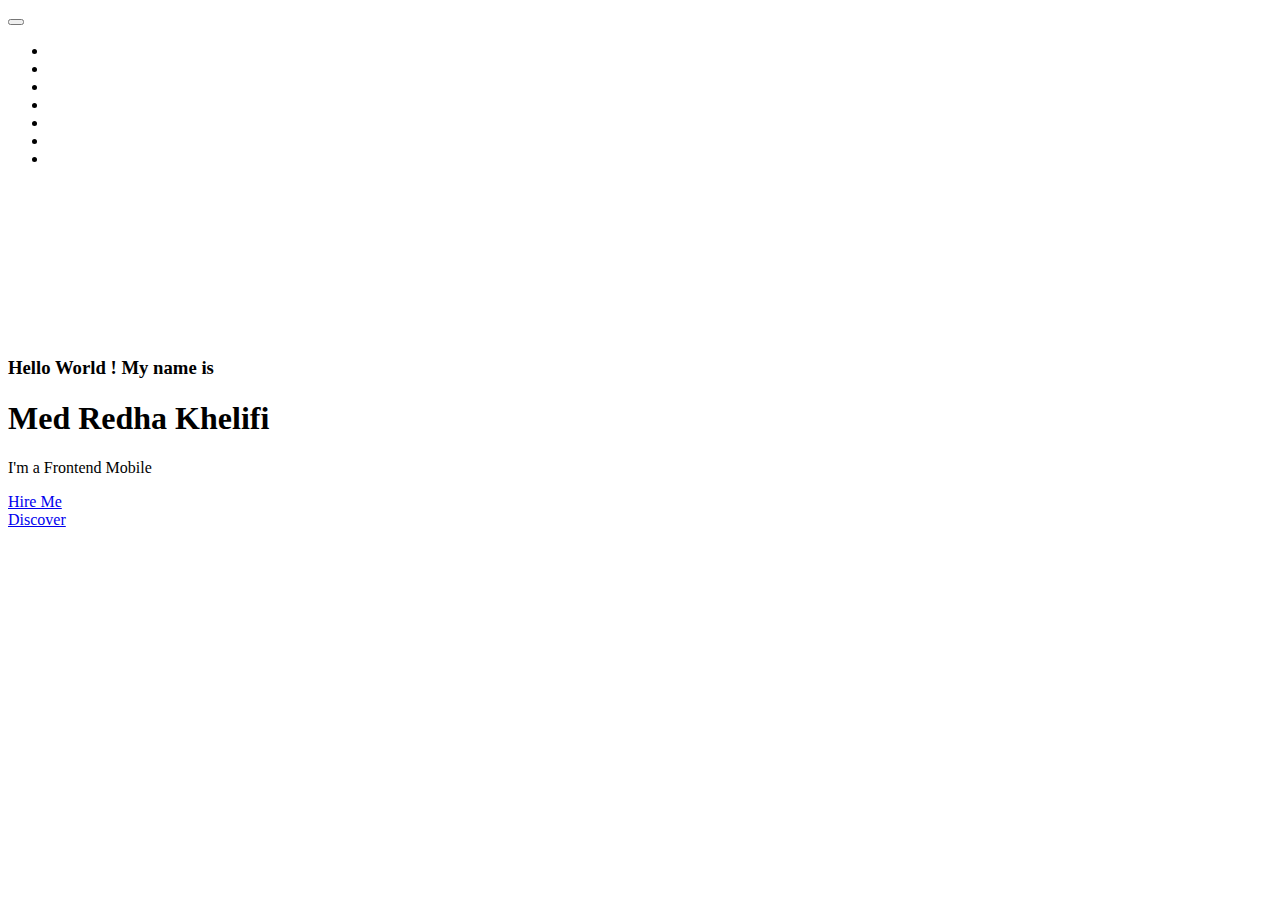
==== index.html @ f7bacfe9 "added loading & home page :rocket:" ====
<!DOCTYPE html>
<html lang="en">
  <meta http-equiv="content-type" content="text/html;charset=UTF-8" />
  <head>
    <meta charset="utf-8" />
    <meta http-equiv="X-UA-Compatible" content="IE=edge" />
    <meta name="viewport" content="width=device-width, initial-scale=1" />
    <meta name="description" content="Med Redha Khelifi - Frontend Developer" />
    <meta name="author" content="Med Redha" />
    <meta
      name="keywords"
      content="Med Redha Khelifi, Personal, Portfolio, Responsive, JavaScript, Html, Css, jQuery"
    />
    <title>Med Redha Khelifi</title>
    <style type="text/css">
      @font-face {
        font-family: 'Regular';
        src: url('fonts/Regular.ttf');
      }
      @font-face {
        font-family: 'Bold';
        src: url('fonts/Bold.ttf');
      }
    </style>
    <link rel="icon" href="images/icon.png" />
    <!-- Font Awesome Css -->
    <link rel="stylesheet" href="css/font-awesome.min.css" />
    <!-- Magnific css -->
    <link rel="stylesheet" href="css/magnific-popup.css" />
    <!-- Bootstrap Css -->
    <link rel="stylesheet" href="css/bootstrap.min.css" />
    <!-- Owl Carousel Css -->
    <link rel="stylesheet" href="css/owl.carousel.min.css" />
    <link rel="stylesheet" href="css/owl.theme.default.min.css" />
    <!-- Animate Css -->
    <link rel="stylesheet" href="css/animate.min.css" />
    <!-- Main Style Css -->
    <link rel="stylesheet" type="text/css" href="css/main.css" />
    <!-- Normalizer Css -->
    <link rel="stylesheet" type="text/css" href="css/normalize.css" />
  </head>
  <body class="main">
    <!-- ========== Loading Page ========== -->

    <div class="preloader">
      <div class="loading-overlay">
        <div class="loading-inner">
          <span></span>
          <span></span>
        </div>
      </div>
    </div>

    <!-- ========== Start SideBar ========== -->

    <div class="vertical-nav">
      <button class="toggle-menu">
        <span class="bar"></span>
        <span class="bar"></span>
        <span class="bar"></span>
      </button>
      <ul class="mini-menu list-unstyled">
        <li>
          <a class="active" href="#" data-value="#home" data-name="Home"
            ><i class="fa fa-home"></i
          ></a>
        </li>
        <li>
          <a href="#" data-value="#about" data-name="About"
            ><i class="fa fa-user"></i
          ></a>
        </li>
        <li>
          <a href="#" data-value="#services" data-name="Services"
            ><i class="fa fa-tasks"></i
          ></a>
        </li>
        <li>
          <a href="#" data-value="#resume" data-name="Resume"
            ><i class="fa fa-graduation-cap"></i
          ></a>
        </li>
        <li>
          <a href="#" data-value="#portfolio" data-name="Portfolio"
            ><i class="fa fa-briefcase"></i
          ></a>
        </li>
        <li>
          <a href="#" data-value="#blog" data-name="Blog"
            ><i class="fa fa-newspaper-o"></i
          ></a>
        </li>
        <li>
          <a href="#" data-value="#contact" data-name="Contact"
            ><i class="fa fa-map-marker"></i
          ></a>
        </li>
      </ul>
    </div>

    <!-- ========== End SideBar ========== -->

    <!-- ========== Start Home ========== -->

    <section class="home" id="home">
      <main>
        <canvas id="scene"></canvas>
        <div class="overlay">
          <div class="container">
            <div class="intro display-table">
              <div class="display-table-cell">
                <h3>Hello World ! My name is</h3>
                <h1>Med Redha Khelifi</h1>
                <p>I'm a Frontend Mobile <span></span></p>
                <div class="my-btn">
                  <a href="#contact" class="main-btn">Hire Me</a>
                </div>
              </div>
            </div>
            <div class="arrow">
              <a href="#about">Discover</a>
            </div>
          </div>
        </div>
      </main>
    </section>

    <!-- ========== End Home ========== -->

    <!-- ========== Start ========== -->

    <!-- ========== End ========== -->

    <!-- ========== Scripts ========== -->
    <!-- jQuery -->
    <script src="js/jquery-3.2.1.min.js"></script>
    <!-- Bootstrap Js -->
    <script src="js/bootstrap.min.js"></script>
    <!-- Typed Js -->
    <script src="js/typed.js"></script>
    <!-- Owl Carousel Js -->
    <script src="js/owl.carousel.min.js"></script>
    <!-- Count To Js -->
    <script src="js/jquery.countTo.min.js"></script>
    <!-- filterizr JS file -->
    <script src="js/jquery.filterizr.js"></script>
    <!-- Magnific Popup JS  -->
    <script src="js/jquery.magnific-popup.min.js"></script>
    <!--  WOW Js  -->
    <script src="js/wow.min.js"></script>
    <!-- Custom Js -->
    <script src="js/custom.js"></script>
    <!-- Background Animation -->
    <script src="js/vendors/three.min.js"></script>
    <script src="js/vendors/TweenMax.min.js"></script>
    <script src="js/background.js"></script>
  </body>
</html>
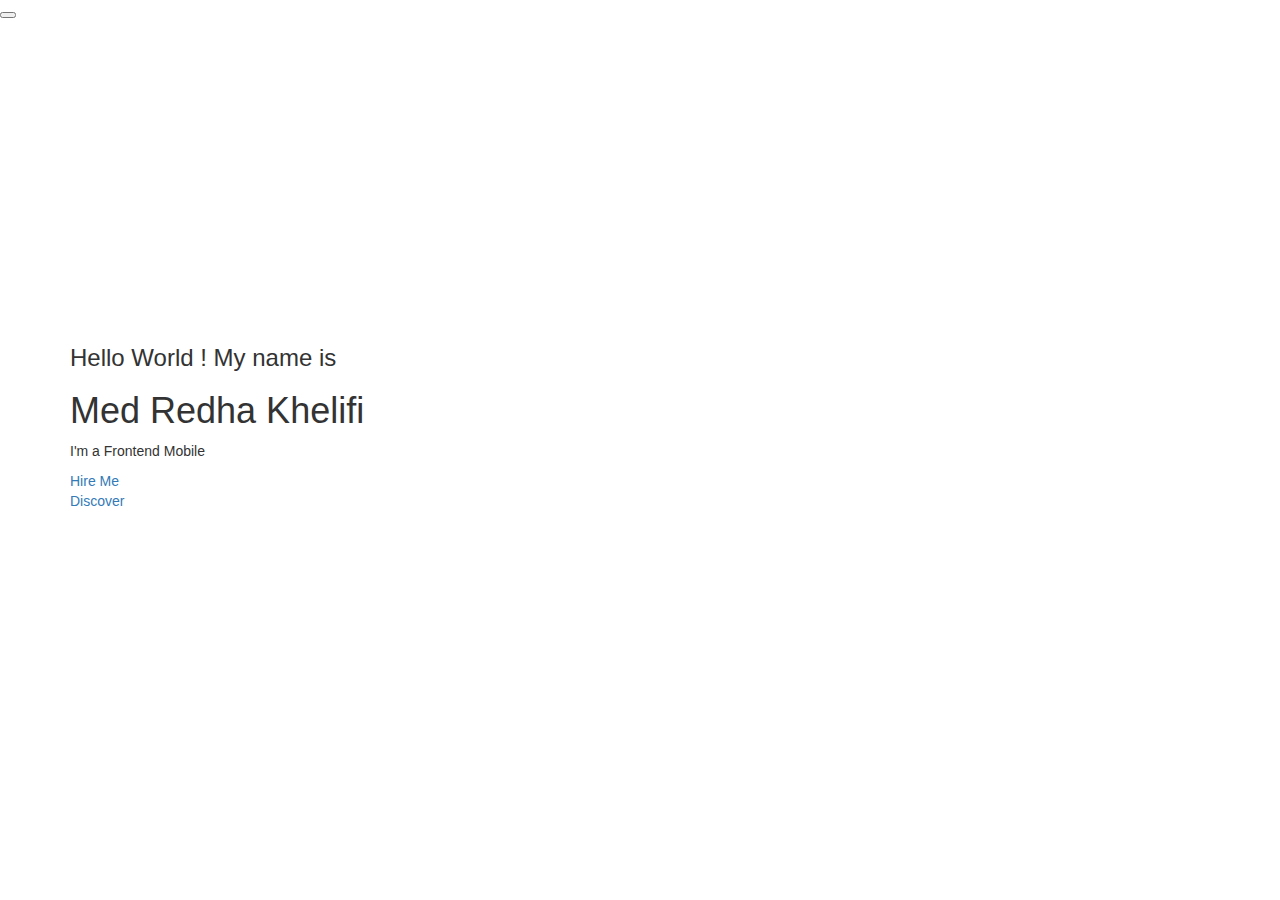
==== commit 44eca897: "added browser version check script :alembic:" ====
--- a/index.html
+++ b/index.html
@@ -38,6 +38,29 @@
     <link rel="stylesheet" type="text/css" href="css/main.css" />
     <!-- Normalizer Css -->
     <link rel="stylesheet" type="text/css" href="css/normalize.css" />
+    <!-- Edge Css -->
+    <link rel="stylesheet" type="text/css" href="css/edge.css" />
+    <script>
+      document.documentElement.className = 'js';
+      var supportsCssVars = function() {
+        var s = document.createElement('style'),
+          support;
+
+        s.innerHTML = 'root: { --tmp-var: bold; }';
+        document.head.appendChild(s);
+        support = !!(
+          window.CSS &&
+          window.CSS.supports &&
+          window.CSS.supports('font-weight', 'var(--tmp-var)')
+        );
+        s.parentNode.removeChild(s);
+        return support;
+      };
+      if (!supportsCssVars())
+        alert(
+          'Please view this demo in a modern browser that supports CSS Variables.'
+        );
+    </script>
   </head>
   <body class="main">
     <!-- ========== Loading Page ========== -->
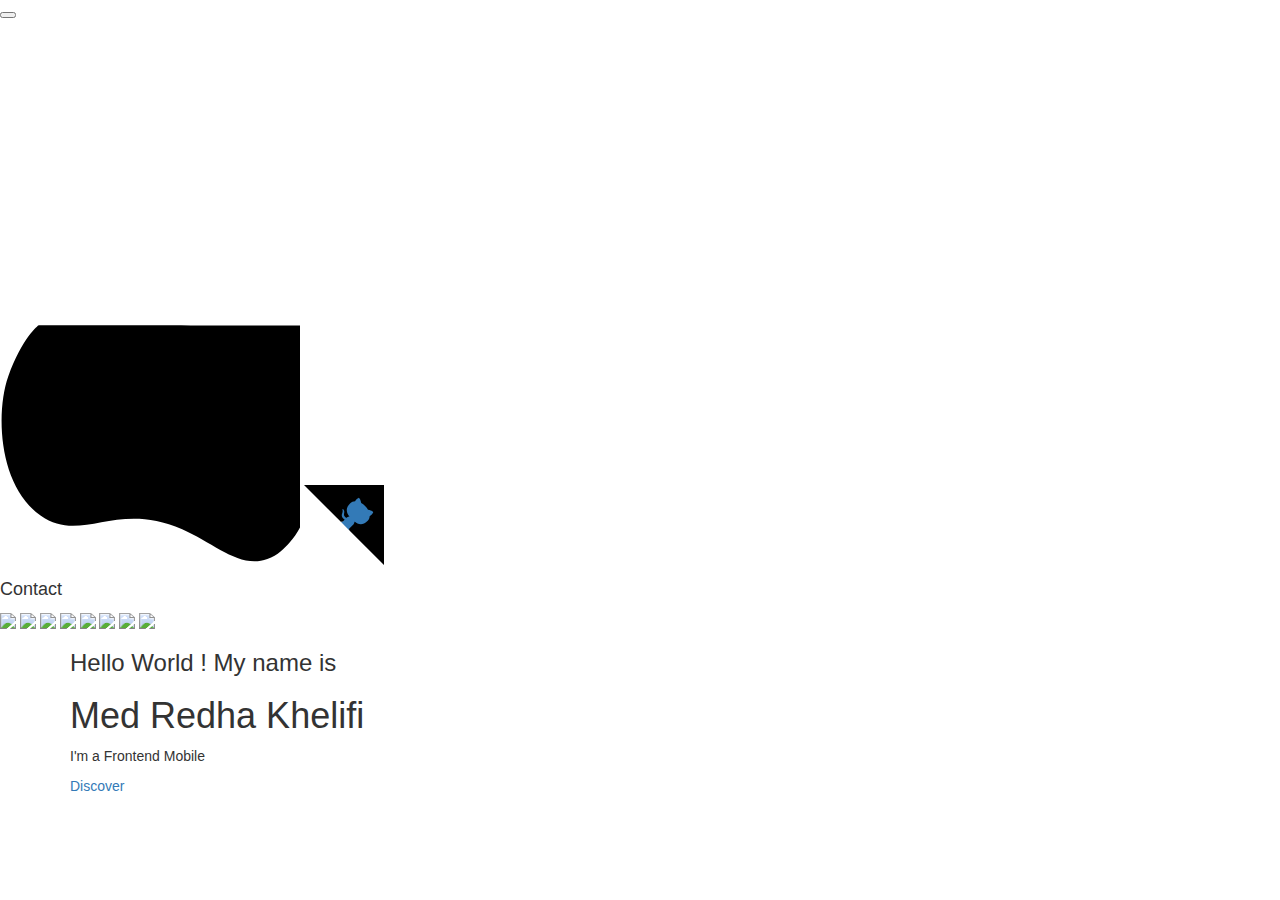
==== commit a5aebf39: "creating edge elements & animation :ok_hand:" ====
--- a/index.html
+++ b/index.html
@@ -129,15 +129,107 @@
       <main>
         <canvas id="scene"></canvas>
         <div class="overlay">
+          <div class="edge">
+            <svg
+              class="edge__deco"
+              width="300"
+              height="240"
+              viewBox="0 0 1000 800"
+            >
+              <path
+                d="M27.4,171.8C73,42.9,128.6,1,128.6,1s0,0,0,0c58.5,0,368.3,0.3,873.2,0.8c38.5,211,42.1,373.5,38.9,476.7c-2.5,80.3-10.6,174.9-76.7,247.8c-15.1,16.6-37.4,41.2-72.8,53.9c-92.4,33.1-173-50.8-283.9-99.4c-224.3-98.4-334.9,51.4-472.2-45.6C-6.3,535.2-14.5,290.6,27.4,171.8z"
+              />
+            </svg>
+            <a
+              href="https://github.com/MedRedha"
+              class="github-corner"
+              aria-label="Follow me on GitHub"
+            >
+              <svg
+                class="github-corner__svg"
+                width="80"
+                height="80"
+                viewBox="0 0 250 250"
+                aria-hidden="true"
+              >
+                <path
+                  d="M0,0 L115,115 L130,115 L142,142 L250,250 L250,0 Z"
+                ></path>
+                <path
+                  d="M128.3,109.0 C113.8,99.7 119.0,89.6 119.0,89.6 C122.0,82.7 120.5,78.6 120.5,78.6 C119.2,72.0 123.4,76.3 123.4,76.3 C127.3,80.9 125.5,87.3 125.5,87.3 C122.9,97.6 130.6,101.9 134.4,103.2"
+                  fill="currentColor"
+                  style="transform-origin: 130px 106px;"
+                  class="octo-arm"
+                ></path>
+                <path
+                  d="M115.0,115.0 C114.9,115.1 118.7,116.5 119.8,115.4 L133.7,101.6 C136.9,99.2 139.9,98.4 142.2,98.6 C133.8,88.0 127.5,74.4 143.8,58.0 C148.5,53.4 154.0,51.2 159.7,51.0 C160.3,49.4 163.2,43.6 171.4,40.1 C171.4,40.1 176.1,42.5 178.8,56.2 C183.1,58.6 187.2,61.8 190.9,65.4 C194.5,69.0 197.7,73.2 200.1,77.6 C213.8,80.2 216.3,84.9 216.3,84.9 C212.7,93.1 206.9,96.0 205.4,96.6 C205.1,102.4 203.0,107.8 198.3,112.5 C181.9,128.9 168.3,122.5 157.7,114.1 C157.9,116.9 156.7,120.9 152.7,124.9 L141.0,136.5 C139.8,137.7 141.6,141.9 141.8,141.8 Z"
+                  fill="currentColor"
+                  class="octo-body"
+                ></path></svg
+            ></a>
+            <h4 class="edge__title">Contact</h4>
+            <a href="https://linkedin.com/in/med-redha-khelifi-ph-d-b9397914a">
+              <img
+                id="ball-one"
+                class="edge__desc ball-one hvr-buzz-out"
+                src="images/linkedin.svg"
+            /></a>
+            <a href="https://codepen.io/RedhaDirac/pens/popular">
+              <img
+                id="ball-two"
+                class="edge__desc ball-two hvr-buzz-out"
+                src="images/codepen.svg"
+            /></a>
+            <a href="https://dribbble.com/MedRedha93/collections">
+              <img
+                id="ball-three"
+                class="edge__desc ball-three hvr-buzz-out"
+                src="images/dribble.svg"
+            /></a>
+            <a href="https://stackoverflow.com/users/12115115/med-redha">
+              <img
+                id="ball-four"
+                class="edge__desc ball-four hvr-buzz-out"
+                src="images/sof.svg"
+            /></a>
+            <a href="goodreads.com/user/show/61033954-med-redha">
+              <img
+                id="ball-five"
+                class="edge__desc ball-five hvr-buzz-out"
+                src="images/goodreads.svg"
+            /></a>
+            <a href="https://join.skype.com/invite/dXMWCM8iocgu">
+              <img
+                id="ball-six"
+                class="edge__desc ball-six hvr-buzz-out"
+                src="images/skype.svg"
+            /></a>
+            <a href="facetime:+213668056004">
+              <img
+                id="ball-seven"
+                class="edge__desc ball-seven hvr-buzz-out"
+                src="images/facetime.svg"
+            /></a>
+            <a href="https://wuud.net">
+              <img
+                id="ball-eight"
+                class="edge__desc ball-eight hvr-buzz-out"
+                src="images/WuuD.svg"
+            /></a>
+          </div>
+
           <div class="container">
             <div class="intro display-table">
               <div class="display-table-cell">
                 <h3>Hello World ! My name is</h3>
                 <h1>Med Redha Khelifi</h1>
                 <p>I'm a Frontend Mobile <span></span></p>
-                <div class="my-btn">
-                  <a href="#contact" class="main-btn">Hire Me</a>
-                </div>
+                <a
+                  href="mailto:khelifi@medredha.me"
+                  class="btn-flip"
+                  data-back="Contact"
+                  data-front="Hire Me"
+                ></a>
               </div>
             </div>
             <div class="arrow">
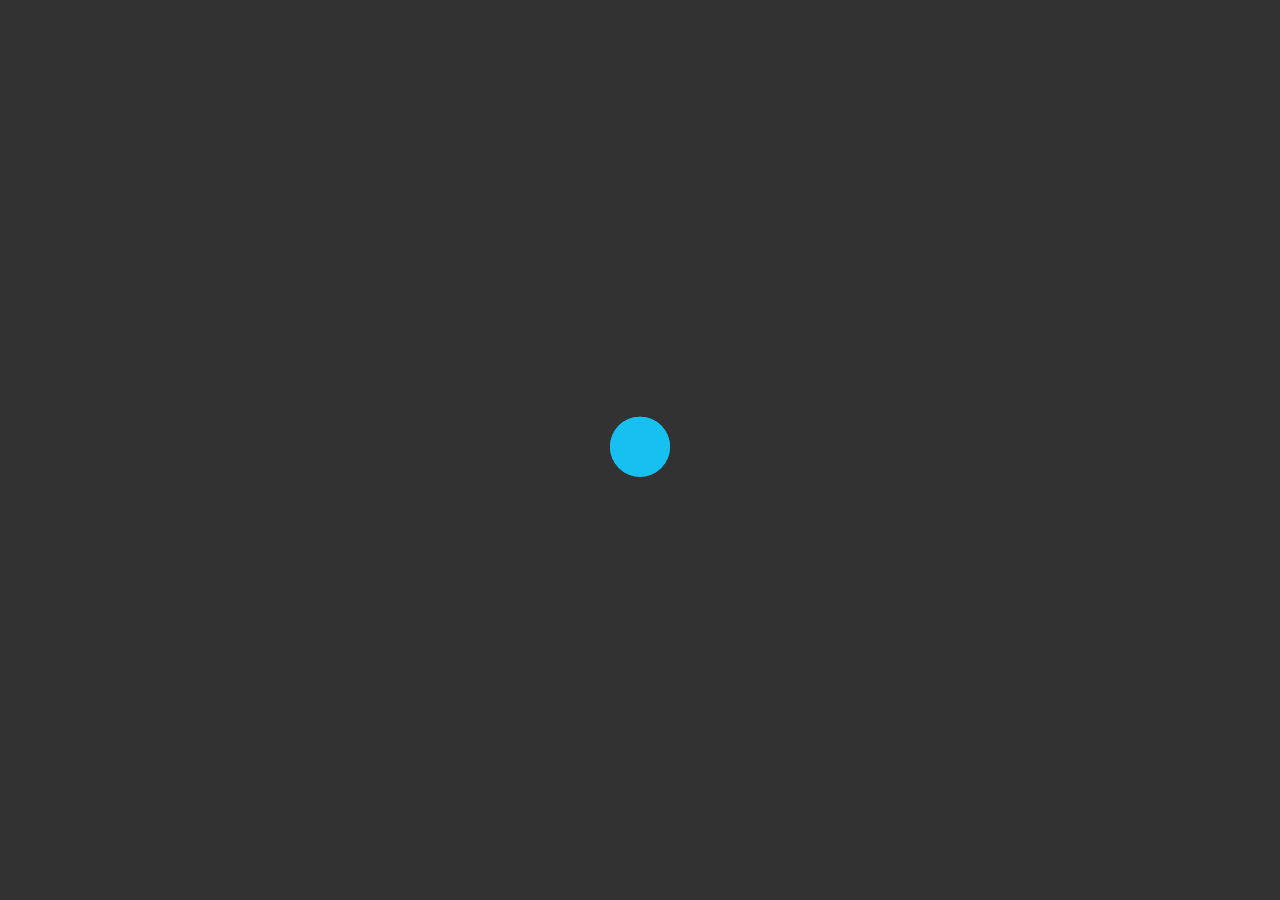
==== commit 66c5325d: "cross-browser quick hotfix :ambulance:" ====
--- a/index.html
+++ b/index.html
@@ -1,8 +1,7 @@
 <!DOCTYPE html>
 <html lang="en">
-  <meta http-equiv="content-type" content="text/html;charset=UTF-8" />
   <head>
-    <meta charset="utf-8" />
+    <meta http-equiv="content-type" content="text/html;charset=UTF-8" />
     <meta http-equiv="X-UA-Compatible" content="IE=edge" />
     <meta name="viewport" content="width=device-width, initial-scale=1" />
     <meta name="description" content="Med Redha Khelifi - Frontend Developer" />
@@ -40,27 +39,8 @@
     <link rel="stylesheet" type="text/css" href="css/normalize.css" />
     <!-- Edge Css -->
     <link rel="stylesheet" type="text/css" href="css/edge.css" />
-    <script>
-      document.documentElement.className = 'js';
-      var supportsCssVars = function() {
-        var s = document.createElement('style'),
-          support;
-
-        s.innerHTML = 'root: { --tmp-var: bold; }';
-        document.head.appendChild(s);
-        support = !!(
-          window.CSS &&
-          window.CSS.supports &&
-          window.CSS.supports('font-weight', 'var(--tmp-var)')
-        );
-        s.parentNode.removeChild(s);
-        return support;
-      };
-      if (!supportsCssVars())
-        alert(
-          'Please view this demo in a modern browser that supports CSS Variables.'
-        );
-    </script>
+    <!-- JQuery script -->
+    <script src="https://code.jquery.com/jquery-3.2.1.min.js"></script>
   </head>
   <body class="main">
     <!-- ========== Loading Page ========== -->
@@ -126,118 +106,119 @@
     <!-- ========== Start Home ========== -->
 
     <section class="home" id="home">
-      <main>
-        <canvas id="scene"></canvas>
-        <div class="overlay">
-          <div class="edge">
+      <canvas id="scene"></canvas>
+      <div class="overlay">
+        <div class="edge">
+          <svg
+            class="edge__deco"
+            width="300"
+            height="240"
+            viewBox="0 0 1000 800"
+          >
+            <path
+              d="M27.4,171.8C73,42.9,128.6,1,128.6,1s0,0,0,0c58.5,0,368.3,0.3,873.2,0.8c38.5,211,42.1,373.5,38.9,476.7c-2.5,80.3-10.6,174.9-76.7,247.8c-15.1,16.6-37.4,41.2-72.8,53.9c-92.4,33.1-173-50.8-283.9-99.4c-224.3-98.4-334.9,51.4-472.2-45.6C-6.3,535.2-14.5,290.6,27.4,171.8z"
+            />
+          </svg>
+          <a
+            href="https://github.com/MedRedha"
+            class="github-corner"
+            aria-label="Follow me on GitHub"
+          >
             <svg
-              class="edge__deco"
-              width="300"
-              height="240"
-              viewBox="0 0 1000 800"
+              class="github-corner__svg"
+              width="80"
+              height="80"
+              viewBox="0 0 250 250"
+              aria-hidden="true"
             >
               <path
-                d="M27.4,171.8C73,42.9,128.6,1,128.6,1s0,0,0,0c58.5,0,368.3,0.3,873.2,0.8c38.5,211,42.1,373.5,38.9,476.7c-2.5,80.3-10.6,174.9-76.7,247.8c-15.1,16.6-37.4,41.2-72.8,53.9c-92.4,33.1-173-50.8-283.9-99.4c-224.3-98.4-334.9,51.4-472.2-45.6C-6.3,535.2-14.5,290.6,27.4,171.8z"
-              />
-            </svg>
-            <a
-              href="https://github.com/MedRedha"
-              class="github-corner"
-              aria-label="Follow me on GitHub"
-            >
-              <svg
-                class="github-corner__svg"
-                width="80"
-                height="80"
-                viewBox="0 0 250 250"
-                aria-hidden="true"
+                d="M0,0 L115,115 L130,115 L142,142 L250,250 L250,0 Z"
+              ></path>
+              <path
+                d="M128.3,109.0 C113.8,99.7 119.0,89.6 119.0,89.6 C122.0,82.7 120.5,78.6 120.5,78.6 C119.2,72.0 123.4,76.3 123.4,76.3 C127.3,80.9 125.5,87.3 125.5,87.3 C122.9,97.6 130.6,101.9 134.4,103.2"
+                fill="currentColor"
+                style="transform-origin: 130px 106px;"
+                class="octo-arm"
+              ></path>
+              <path
+                d="M115.0,115.0 C114.9,115.1 118.7,116.5 119.8,115.4 L133.7,101.6 C136.9,99.2 139.9,98.4 142.2,98.6 C133.8,88.0 127.5,74.4 143.8,58.0 C148.5,53.4 154.0,51.2 159.7,51.0 C160.3,49.4 163.2,43.6 171.4,40.1 C171.4,40.1 176.1,42.5 178.8,56.2 C183.1,58.6 187.2,61.8 190.9,65.4 C194.5,69.0 197.7,73.2 200.1,77.6 C213.8,80.2 216.3,84.9 216.3,84.9 C212.7,93.1 206.9,96.0 205.4,96.6 C205.1,102.4 203.0,107.8 198.3,112.5 C181.9,128.9 168.3,122.5 157.7,114.1 C157.9,116.9 156.7,120.9 152.7,124.9 L141.0,136.5 C139.8,137.7 141.6,141.9 141.8,141.8 Z"
+                fill="currentColor"
+                class="octo-body"
+              ></path></svg
+          ></a>
+          <h4 class="edge__title">Contact</h4>
+          <a href="https://linkedin.com/in/med-redha-khelifi-ph-d-b9397914a">
+            <img
+              id="ball-one"
+              class="edge__desc ball-one hvr-buzz-out"
+              src="images/linkedin.svg"
+          /></a>
+          <a href="https://codepen.io/RedhaDirac/pens/popular">
+            <img
+              id="ball-two"
+              class="edge__desc ball-two hvr-buzz-out"
+              src="images/codepen.svg"
+          /></a>
+          <a href="https://dribbble.com/MedRedha93/collections">
+            <img
+              id="ball-three"
+              class="edge__desc ball-three hvr-buzz-out"
+              src="images/dribble.svg"
+          /></a>
+          <a href="https://stackoverflow.com/users/12115115/med-redha">
+            <img
+              id="ball-four"
+              class="edge__desc ball-four hvr-buzz-out"
+              src="images/sof.svg"
+          /></a>
+          <a href="goodreads.com/user/show/61033954-med-redha">
+            <img
+              id="ball-five"
+              class="edge__desc ball-five hvr-buzz-out"
+              src="images/goodreads.svg"
+          /></a>
+          <a href="https://join.skype.com/invite/dXMWCM8iocgu">
+            <img
+              id="ball-six"
+              class="edge__desc ball-six hvr-buzz-out"
+              src="images/skype.svg"
+          /></a>
+          <a href="facetime:+213668056004">
+            <img
+              id="ball-seven"
+              class="edge__desc ball-seven hvr-buzz-out"
+              src="images/facetime.svg"
+          /></a>
+          <a href="https://wuud.net">
+            <img
+              id="ball-eight"
+              class="edge__desc ball-eight hvr-buzz-out"
+              src="images/WuuD.svg"
+          /></a>
+        </div>
+
+        <!-- ========== Home ========== -->
+
+        <div class="container">
+          <div class="intro display-table">
+            <div class="display-table-cell">
+              <h3>Hello World ! My name is</h3>
+              <h1>Med Redha Khelifi</h1>
+              <p>I'm a Frontend Mobile <span></span></p>
+              <a
+                onClick="javascript:window.open('mailto:khelifi%40medredha.me?&subject=Hiring%20Opportunity&body=Your%20message%20here...', 'mail');event.preventDefault()"
+                href="mailto:khelifi%40medredha.me?&subject=Hiring%20Opportunity&body=Your%20message%20here..."
+                class="btn-liquid"
               >
-                <path
-                  d="M0,0 L115,115 L130,115 L142,142 L250,250 L250,0 Z"
-                ></path>
-                <path
-                  d="M128.3,109.0 C113.8,99.7 119.0,89.6 119.0,89.6 C122.0,82.7 120.5,78.6 120.5,78.6 C119.2,72.0 123.4,76.3 123.4,76.3 C127.3,80.9 125.5,87.3 125.5,87.3 C122.9,97.6 130.6,101.9 134.4,103.2"
-                  fill="currentColor"
-                  style="transform-origin: 130px 106px;"
-                  class="octo-arm"
-                ></path>
-                <path
-                  d="M115.0,115.0 C114.9,115.1 118.7,116.5 119.8,115.4 L133.7,101.6 C136.9,99.2 139.9,98.4 142.2,98.6 C133.8,88.0 127.5,74.4 143.8,58.0 C148.5,53.4 154.0,51.2 159.7,51.0 C160.3,49.4 163.2,43.6 171.4,40.1 C171.4,40.1 176.1,42.5 178.8,56.2 C183.1,58.6 187.2,61.8 190.9,65.4 C194.5,69.0 197.7,73.2 200.1,77.6 C213.8,80.2 216.3,84.9 216.3,84.9 C212.7,93.1 206.9,96.0 205.4,96.6 C205.1,102.4 203.0,107.8 198.3,112.5 C181.9,128.9 168.3,122.5 157.7,114.1 C157.9,116.9 156.7,120.9 152.7,124.9 L141.0,136.5 C139.8,137.7 141.6,141.9 141.8,141.8 Z"
-                  fill="currentColor"
-                  class="octo-body"
-                ></path></svg
-            ></a>
-            <h4 class="edge__title">Contact</h4>
-            <a href="https://linkedin.com/in/med-redha-khelifi-ph-d-b9397914a">
-              <img
-                id="ball-one"
-                class="edge__desc ball-one hvr-buzz-out"
-                src="images/linkedin.svg"
-            /></a>
-            <a href="https://codepen.io/RedhaDirac/pens/popular">
-              <img
-                id="ball-two"
-                class="edge__desc ball-two hvr-buzz-out"
-                src="images/codepen.svg"
-            /></a>
-            <a href="https://dribbble.com/MedRedha93/collections">
-              <img
-                id="ball-three"
-                class="edge__desc ball-three hvr-buzz-out"
-                src="images/dribble.svg"
-            /></a>
-            <a href="https://stackoverflow.com/users/12115115/med-redha">
-              <img
-                id="ball-four"
-                class="edge__desc ball-four hvr-buzz-out"
-                src="images/sof.svg"
-            /></a>
-            <a href="goodreads.com/user/show/61033954-med-redha">
-              <img
-                id="ball-five"
-                class="edge__desc ball-five hvr-buzz-out"
-                src="images/goodreads.svg"
-            /></a>
-            <a href="https://join.skype.com/invite/dXMWCM8iocgu">
-              <img
-                id="ball-six"
-                class="edge__desc ball-six hvr-buzz-out"
-                src="images/skype.svg"
-            /></a>
-            <a href="facetime:+213668056004">
-              <img
-                id="ball-seven"
-                class="edge__desc ball-seven hvr-buzz-out"
-                src="images/facetime.svg"
-            /></a>
-            <a href="https://wuud.net">
-              <img
-                id="ball-eight"
-                class="edge__desc ball-eight hvr-buzz-out"
-                src="images/WuuD.svg"
-            /></a>
-          </div>
-
-          <div class="container">
-            <div class="intro display-table">
-              <div class="display-table-cell">
-                <h3>Hello World ! My name is</h3>
-                <h1>Med Redha Khelifi</h1>
-                <p>I'm a Frontend Mobile <span></span></p>
-                <a
-                  href="mailto:khelifi@medredha.me"
-                  class="btn-flip"
-                  data-back="Contact"
-                  data-front="Hire Me"
-                ></a>
-              </div>
-            </div>
-            <div class="arrow">
-              <a href="#about">Discover</a>
+                <span class="innerbtn">Hire me</span>
+              </a>
             </div>
           </div>
+          <div class="arrow">
+            <a href="#about">Discover</a>
+          </div>
         </div>
-      </main>
+      </div>
     </section>
 
     <!-- ========== End Home ========== -->
@@ -247,6 +228,7 @@
     <!-- ========== End ========== -->
 
     <!-- ========== Scripts ========== -->
+    <script src="https://ajax.googleapis.com/ajax/libs/jquery/2.1.1/jquery.min.js"></script>
     <!-- jQuery -->
     <script src="js/jquery-3.2.1.min.js"></script>
     <!-- Bootstrap Js -->
@@ -265,6 +247,8 @@
     <script src="js/wow.min.js"></script>
     <!-- Custom Js -->
     <script src="js/custom.js"></script>
+    <!-- Liquid Button Animation -->
+    <script src="js/liquidButton.js"></script>
     <!-- Background Animation -->
     <script src="js/vendors/three.min.js"></script>
     <script src="js/vendors/TweenMax.min.js"></script>
--- a/css/main.css
+++ b/css/main.css
@@ -0,0 +1,2615 @@
+* {
+  -webkit-transition: all 0.4s ease-in-out;
+  -moz-transition: all 0.4s ease-in-out;
+  -o-transition: all 0.4s ease-in-out;
+  -ms-transition: all 0.4s ease-in-out;
+  transition: all 0.4s ease-in-out;
+}
+
+body {
+  font-family: Regular;
+  background-color: #323232;
+  -webkit-font-smoothing: antialiased;
+  -moz-osx-font-smoothing: grayscale;
+  font-size: 15px;
+  /* height: 100vh; */
+  /* overflow: hidden; */
+}
+
+h1,
+h2,
+h3,
+h4,
+h5,
+h6 {
+  margin: 0;
+  padding: 0;
+}
+
+a,
+a:hover,
+a:focus,
+a:active {
+  color: #fff;
+  text-decoration: none;
+}
+
+/*=========== Typography ============*/
+h1 {
+  font-size: 80px;
+  font-weight: 800;
+}
+
+h2 {
+  font-size: 50px;
+  font-weight: 600;
+}
+
+h3 {
+  font-size: 30px;
+  font-weight: 600;
+}
+
+h4 {
+  font-size: 18px;
+  font-weight: 400;
+}
+
+h5 {
+  font-size: 16px;
+  font-weight: 400;
+}
+
+h6 {
+  font-size: 15px;
+  font-weight: 400;
+}
+
+/*=========== Main Classes ============*/
+.main-title {
+  margin-bottom: 60px;
+  position: relative;
+  display: inline-block;
+}
+
+.main-title h2 {
+  color: #fff;
+  text-transform: uppercase;
+  font-weight: 600;
+  font-size: 28px;
+  letter-spacing: 0.7px;
+  line-height: 1;
+  margin: 0;
+  padding-bottom: 15px;
+}
+
+.main-title h2:before {
+  content: '';
+  position: absolute;
+  bottom: -5px;
+  left: 0;
+  width: 100%;
+  height: 2px;
+  background-color: #6d6b6f;
+}
+
+.main-title span {
+  position: absolute;
+  bottom: -9px;
+  left: 67%;
+  line-height: 1;
+  background: #323232;
+  padding: 0 4px;
+  font-size: 20px;
+  color: #16c0f0;
+  font-weight: 600;
+  letter-spacing: 0.3px;
+}
+
+.display-table {
+  display: table;
+  width: 100%;
+}
+
+.display-table-cell {
+  display: table-cell;
+  vertical-align: middle;
+  height: 100vh;
+  min-height: 100%;
+}
+
+.main-btn {
+  position: relative;
+  display: inline-block;
+  min-width: 145px;
+  background: #16c0f0;
+  color: #fff;
+  padding: 14px 0;
+  font-size: 14px;
+  font-weight: 600;
+  text-transform: uppercase;
+  letter-spacing: 1px;
+  text-align: center;
+  border: none;
+  border-radius: 24px;
+  outline: none;
+  overflow: hidden;
+  z-index: 2;
+}
+
+.main-btn:before {
+  content: '';
+  background: linear-gradient(135deg, #319be6 0%, #16c0f0 100%);
+  position: absolute;
+  top: 50%;
+  left: 50%;
+  display: block;
+  width: 100%;
+  height: 100%;
+  border-radius: 24px;
+  z-index: -1;
+  -webkit-transform: translate(-50%, -50%) scale(0);
+  -moz-transform: translate(-50%, -50%) scale(0);
+  -o-transform: translate(-50%, -50%) scale(0);
+  -ms-transform: translate(-50%, -50%) scale(0);
+  transform: translate(-50%, -50%) scale(0);
+  -webkit-transition: all 0.4s ease-in-out;
+  -moz-transition: all 0.4s ease-in-out;
+  -o-transition: all 0.4s ease-in-out;
+  -ms-transition: all 0.4s ease-in-out;
+  transition: all 0.4s ease-in-out;
+}
+
+.main-btn:hover:before {
+  -webkit-transform: translate(-50%, -50%) scale(1);
+  -moz-transform: translate(-50%, -50%) scale(1);
+  -o-transform: translate(-50%, -50%) scale(1);
+  -ms-transform: translate(-50%, -50%) scale(1);
+  transform: translate(-50%, -50%) scale(1);
+}
+
+.btn-flip {
+  opacity: 1;
+  outline: 0;
+  color: #fff;
+  line-height: 40px;
+  position: relative;
+  text-align: center;
+  letter-spacing: 1px;
+  display: inline-block;
+  text-decoration: none;
+  text-transform: uppercase;
+}
+.btn-flip:hover:after {
+  opacity: 1;
+  transform: translateY(0) rotateX(0);
+}
+.btn-flip:hover:before {
+  opacity: 0;
+  transform: translateY(50%) rotateX(90deg);
+}
+.btn-flip:after {
+  top: 0;
+  left: 0;
+  opacity: 0;
+  width: 100%;
+  color: #16c0f0;
+  display: block;
+  transition: 0.5s;
+  position: absolute;
+  background: white;
+  font-family: 'Bold';
+  border-radius: 20px;
+  content: attr(data-back);
+  transform: translateY(-50%) rotateX(90deg);
+}
+.btn-flip:before {
+  top: 0;
+  left: 0;
+  opacity: 1;
+  color: white;
+  display: block;
+  padding: 0 30px;
+  font-family: 'Bold';
+  line-height: 40px;
+  transition: 0.5s;
+  position: relative;
+  background: #16c0f0;
+  border-radius: 20px;
+  content: attr(data-front);
+  transform: translateY(0) rotateX(0);
+}
+
+/* Liquid Button */
+
+.btn-liquid {
+  display: flex;
+  justify-content: center;
+  flex-direction: row;
+  top: 560px;
+  position: fixed;
+  width: 200px;
+  height: 50px;
+  border-radius: 27px;
+  letter-spacing: 0.05em;
+  align-content: center;
+  text-align: center;
+  text-decoration: none;
+  text-transform: uppercase;
+  font-family: 'Bold';
+  line-height: 40px;
+  font-size: 18px;
+}
+
+.btn-liquid .innerbtn {
+  display: flex;
+  justify-content: center;
+  flex-direction: row;
+  top: 5px;
+  text-align: center;
+  width: fit-content;
+  height: fit-content;
+  position: relative;
+  z-index: 2;
+}
+
+.btn-liquid canvas {
+  position: absolute;
+  top: -50px;
+  right: -50px;
+  bottom: -50px;
+  left: -50px;
+  z-index: 1;
+}
+
+@media (max-width: 500px) {
+  .btn-liquid {
+    display: flex;
+    justify-content: center;
+    flex-direction: row;
+    top: 530px;
+    position: fixed;
+    width: 160px;
+    height: 40px;
+    border-radius: 27px;
+    letter-spacing: 0.05em;
+    align-content: center;
+    text-align: center;
+    text-decoration: none;
+    text-transform: uppercase;
+    font-family: 'Bold';
+    line-height: 40px;
+    font-size: 14px;
+  }
+
+  .btn-liquid .innerbtn {
+    display: flex;
+    justify-content: center;
+    flex-direction: row;
+    top: 1px;
+    text-align: center;
+    width: fit-content;
+    height: fit-content;
+    position: relative;
+    z-index: 2;
+  }
+
+  .btn-liquid canvas {
+    position: absolute;
+    top: -50px;
+    right: -50px;
+    bottom: -50px;
+    left: -50px;
+    z-index: 1;
+  }
+}
+
+/* --------------------------------------
+   2. Loading
+-----------------------------------------*/
+
+.preloader {
+  position: fixed;
+  top: 0;
+  left: 0;
+  background-color: #323232;
+  width: 100%;
+  height: 100%;
+  overflow: hidden;
+  z-index: 999999999;
+  opacity: 1;
+}
+
+.loading-overlay {
+  position: absolute;
+  top: 50%;
+  left: 50%;
+  -webkit-transform: translate(-50%, -50%);
+  -moz-transform: translate(-50%, -50%);
+  -o-transform: translate(-50%, -50%);
+  -ms-transform: translate(-50%, -50%);
+  transform: translate(-50%, -50%);
+}
+
+.loading-inner {
+  display: inline-block;
+  height: 60px;
+  width: 60px;
+  padding: 0px;
+}
+
+.loading-inner span {
+  width: 60px;
+  height: 60px;
+  position: absolute;
+  display: inline-block;
+  border-radius: 100%;
+  background: #16c0f0;
+  -webkit-animation: preloading 1.6s linear infinite;
+  animation: preloading 1.6s linear infinite;
+}
+
+.loading-inner span:last-child {
+  animation-delay: -0.6s;
+  -webkit-animation-delay: -0.6s;
+}
+
+@keyframes preloading {
+  0% {
+    transform: scale(0, 0);
+    opacity: 0.6;
+  }
+
+  100% {
+    transform: scale(1, 1);
+    opacity: 0;
+  }
+}
+
+@-webkit-keyframes preloading {
+  0% {
+    -webkit-transform: scale(0, 0);
+    opacity: 0.6;
+  }
+
+  100% {
+    -webkit-transform: scale(1, 1);
+    opacity: 0;
+  }
+}
+
+/* --------------------------------------
+   3. Navbar
+-----------------------------------------*/
+
+.navbar {
+  background: rgba(50, 50, 50, 0.2);
+  position: absolute;
+  top: 0;
+  left: 0;
+  width: 100%;
+  border: none;
+  margin-bottom: 0;
+  padding-top: 10px;
+  padding-bottom: 10px;
+  z-index: 999;
+}
+
+.navbar.active-nav {
+  position: fixed;
+  background: #323232;
+  border-bottom: 1px solid rgba(255, 255, 255, 0.1);
+}
+
+.navbar .menu-toggle {
+  position: relative;
+  padding: 10px 0;
+  float: right;
+  z-index: 2;
+  background: transparent;
+  border: none;
+  outline: none;
+  cursor: pointer;
+  display: none;
+}
+
+.navbar .menu-toggle .bar {
+  display: block;
+  width: 28px;
+  height: 2px;
+  background-color: #16c0f0;
+}
+
+.navbar .menu-toggle .bar:first-child {
+  width: 14px;
+  margin-right: 14px;
+}
+
+.navbar .menu-toggle .bar:nth-child(2) {
+  margin: 6px 0;
+}
+
+.navbar .menu-toggle .bar:last-child {
+  width: 14px;
+  margin-left: 14px;
+}
+
+.navbar.menu-active .menu-toggle {
+  -webkit-transform: rotate(-45deg);
+  -moz-transform: rotate(-45deg);
+  -ms-transform: rotate(-45deg);
+  -o-transform: rotate(-45deg);
+  transform: rotate(-45deg);
+}
+
+.navbar.menu-active .menu-toggle .bar:first-child,
+.navbar.menu-active .menu-toggle .bar:last-child {
+  -webkit-transform: rotate(-90deg) translateY(7px);
+  -moz-transform: rotate(-90deg) translateY(7px);
+  -ms-transform: rotate(-90deg) translateY(7px);
+  -o-transform: rotate(-90deg) translateY(7px);
+  transform: rotate(-90deg) translateY(7px);
+  margin-right: 0;
+  margin-left: 0;
+}
+
+.navbar .navbar-brand {
+  position: relative;
+  height: auto;
+  font-size: 22px;
+  font-weight: 600;
+  text-transform: capitalize;
+  letter-spacing: 1px;
+  color: #fff !important;
+  padding: 10px 0;
+}
+
+.navbar .navbar-brand span {
+  color: #16c0f0;
+}
+
+.navbar .navbar-nav > li > a,
+.navbar .navbar-nav > li > a:hover,
+.navbar .navbar-nav > li > a:focus {
+  color: #fff;
+  font-weight: 600;
+  padding: 10px 12px;
+  letter-spacing: 0.5px;
+  text-transform: capitalize;
+}
+
+.navbar .navbar-nav > li > a.active {
+  color: #16c0f0;
+  font-weight: 600;
+}
+
+/*=========== Vertical Navigation ============*/
+.vertical-nav .toggle-menu {
+  position: fixed;
+  top: 15px;
+  left: 15px;
+  padding: 10px 0;
+  z-index: 2;
+  background: transparent;
+  border: none;
+  outline: none;
+  cursor: pointer;
+  z-index: 999999;
+}
+
+.vertical-nav .toggle-menu .bar {
+  display: block;
+  width: 28px;
+  height: 2px;
+  background-color: #16c0f0;
+}
+
+.vertical-nav .toggle-menu .bar:first-child {
+  width: 14px;
+  margin-right: 14px;
+}
+
+.vertical-nav .toggle-menu .bar:nth-child(2) {
+  margin: 6px 0;
+}
+
+.vertical-nav .toggle-menu .bar:last-child {
+  width: 14px;
+  margin-left: 14px;
+}
+
+.vertical-nav.open .toggle-menu {
+  -webkit-transform: rotate(-45deg);
+  -moz-transform: rotate(-45deg);
+  -ms-transform: rotate(-45deg);
+  -o-transform: rotate(-45deg);
+  transform: rotate(-45deg);
+}
+
+.vertical-nav.open .toggle-menu .bar:first-child,
+.vertical-nav.open .toggle-menu .bar:last-child {
+  -webkit-transform: rotate(-90deg) translateY(7px);
+  -moz-transform: rotate(-90deg) translateY(7px);
+  -ms-transform: rotate(-90deg) translateY(7px);
+  -o-transform: rotate(-90deg) translateY(7px);
+  transform: rotate(-90deg) translateY(7px);
+  margin-right: 0;
+  margin-left: 0;
+}
+
+.vertical-nav .mini-menu {
+  position: fixed;
+  top: 0;
+  left: -100%;
+  bottom: 0;
+  width: 60px;
+  z-index: 99999;
+  margin: auto;
+  background-color: #323232;
+  border-right: 2px solid #383636;
+  box-shadow: 0 0 10px rgba(0, 0, 0, 0.1);
+  padding: 85px 10px;
+}
+
+.vertical-nav.open .mini-menu {
+  left: 0;
+}
+
+.vertical-nav .mini-menu li {
+  display: block;
+  width: 40px;
+  height: 40px;
+}
+
+.vertical-nav .mini-menu li a {
+  position: relative;
+  display: block;
+  width: 40px;
+  height: 40px;
+  line-height: 40px;
+  text-align: center;
+  color: #fff;
+  border-bottom: 1px solid #383636;
+  background: #292929;
+}
+
+.vertical-nav .mini-menu li:last-child a {
+  border: 1px solid transparent;
+}
+
+.vertical-nav .mini-menu li a.active,
+.vertical-nav .mini-menu li a:hover {
+  background: linear-gradient(135deg, #319be6 0%, #16c0f0 100%);
+  color: #fff;
+}
+
+.vertical-nav li a:before {
+  content: attr(data-name);
+  position: absolute;
+  top: 50%;
+  left: 60px;
+  display: block;
+  background-color: #16c0f0;
+  color: #fff;
+  text-transform: capitalize;
+  font-size: 12px;
+  font-weight: 600;
+  letter-spacing: 0.5px;
+  line-height: 10px;
+  padding: 10px 15px;
+  border-radius: 4px;
+  z-index: 999999;
+  -webkit-animation: nameAnimate 0.6s both;
+  animation: nameAnimate 0.6s both;
+  display: none;
+}
+
+.vertical-nav li a:after {
+  content: '';
+  position: absolute;
+  top: 50%;
+  left: 47px;
+  display: block;
+  border: 7px solid;
+  border-color: transparent #16c0f0 transparent transparent;
+  z-index: 999999;
+  -webkit-animation: nameAnimate 0.6s both;
+  animation: nameAnimate 0.6s both;
+  display: none;
+}
+
+.vertical-nav li a:hover:before,
+.vertical-nav li a:hover:after {
+  display: block;
+}
+
+@-webkit-keyframes nameAnimate {
+  0% {
+    -webkit-transform: translate(-30px, -75%);
+    -moz-transform: translate(-30px, -75%);
+    -ms-transform: translate(-30px, -75%);
+    -o-transform: translate(-30px, -75%);
+    transform: translate(-30px, -75%);
+    opacity: 0;
+  }
+
+  100% {
+    -webkit-transform: translate(0, -50%);
+    -moz-transform: translate(0, -50%);
+    -ms-transform: translate(0, -50%);
+    -o-transform: translate(0, -50%);
+    transform: translate(0, -50%);
+    opacity: 1;
+  }
+}
+
+@keyframes nameAnimate {
+  0% {
+    -webkit-transform: translate(-30px, -75%);
+    -moz-transform: translate(-30px, -75%);
+    -ms-transform: translate(-30px, -75%);
+    -o-transform: translate(-30px, -75%);
+    transform: translate(-30px, -75%);
+    opacity: 0;
+  }
+
+  100% {
+    -webkit-transform: translate(0, -50%);
+    -moz-transform: translate(0, -50%);
+    -ms-transform: translate(0, -50%);
+    -o-transform: translate(0, -50%);
+    transform: translate(0, -50%);
+    opacity: 1;
+  }
+}
+
+/* --------------------------------------
+   4. Home
+-----------------------------------------*/
+
+.demo {
+  display: inline-block;
+  margin: 0 1em 0.5em 0;
+  padding: 0 0 0.25em;
+}
+
+.demo--current {
+  border-color: transparent;
+  color: var(--link-hover-color);
+  pointer-events: none;
+}
+
+.content {
+  overflow: hidden;
+  padding: 0;
+}
+
+#scene.clickable {
+  cursor: pointer;
+}
+
+.main {
+  --background-color: #381e6f;
+  --link-color: #d7b5fc;
+  --link-hover-color: #cbfaf2;
+}
+
+.home {
+  /* background: url('../images/home.jpg') center center no-repeat fixed; */
+  -webkit-background-size: cover;
+  -moz-background-size: cover;
+  -o-background-size: cover;
+  background-size: cover;
+  position: relative;
+  height: 100vh;
+  overflow: hidden;
+  --background-color: #381e6f;
+  --link-color: #d7b5fc;
+  --link-hover-color: #cbfaf2;
+}
+
+.home .overlay {
+  background-color: rgba(43, 42, 47, 0.315);
+  position: absolute;
+  top: 0;
+  left: 0;
+  width: 100%;
+  height: 100%;
+}
+
+.home .intro h3 {
+  color: #c3c0c0;
+  font-family: Regular;
+  font-size: 22px;
+  font-weight: 600;
+  text-transform: capitalize;
+  letter-spacing: 1px;
+  margin: 0;
+}
+
+.home .intro h1 {
+  color: #fff;
+  font-size: 85px;
+  margin: 30px 0;
+  text-transform: capitalize;
+  line-height: 1;
+  letter-spacing: 2px;
+}
+
+.home .intro p {
+  color: #c3c0c0;
+  font-size: 22px;
+  font-weight: 600;
+  text-transform: capitalize;
+  letter-spacing: 1px;
+  margin: 0;
+  margin-bottom: 50px;
+}
+
+.home .intro p span {
+  color: #16c0f0;
+}
+
+.home .arrow {
+  position: absolute;
+  bottom: 80px;
+  right: 30px;
+  font-size: 18px;
+  color: #fff;
+  -webkit-transform: rotate(-90deg);
+  -moz-transform: rotate(-90deg);
+  -ms-transform: rotate(-90deg);
+  -o-transform: rotate(-90deg);
+  transform: rotate(-90deg);
+}
+
+.home .arrow a {
+  position: relative;
+  text-transform: uppercase;
+  letter-spacing: 0.5px;
+}
+
+.home .arrow a:before {
+  content: '\f100';
+  font-family: 'FontAwesome';
+  position: absolute;
+  top: -6px;
+  left: -19px;
+  font-size: 23px;
+  -webkit-animation: arrowmoving 0.9s linear infinite;
+  animation: arrowmoving 0.9s linear infinite;
+}
+
+@keyframes arrowmoving {
+  0% {
+    -webkit-transform: translateX(0px);
+    -ms-transform: translateX(0px);
+    -o-transform: translateX(0px);
+    transform: translateX(0px);
+  }
+  50% {
+    -webkit-transform: translateX(-8px);
+    -ms-transform: translateX(-8px);
+    -o-transform: translateX(-8px);
+    transform: translateX(-8px);
+  }
+  100% {
+    -webkit-transform: translateX(0px);
+    -ms-transform: translateX(0px);
+    -o-transform: translateX(0px);
+    transform: translateX(0px);
+  }
+}
+
+/* --------------------------------------
+   5. About Me
+-----------------------------------------*/
+
+.about-me {
+  padding-top: 100px;
+  padding-bottom: 100px;
+  color: #fff;
+}
+
+.about-me .about-image {
+  padding: 7px;
+  background: linear-gradient(
+    -50deg,
+    rgba(170, 170, 170, 0.1) 45%,
+    transparent 25%
+  );
+  box-shadow: 0 0 10px rgba(0, 0, 0, 0.1);
+}
+
+.about-me .about-image img {
+  position: relative;
+  opacity: 0.7;
+}
+
+.about-me .about-image img:hover {
+  opacity: 1;
+}
+
+.about-me .about-info .main-title {
+  margin-bottom: 40px;
+}
+
+.about-me .about-info h3 {
+  position: relative;
+  color: #fff;
+  font-size: 20px;
+  font-weight: 600;
+  letter-spacing: 0.7px;
+  line-height: 1.6;
+  padding-bottom: 10px;
+  margin-bottom: 25px;
+}
+
+.about-me .about-info h3:before {
+  content: '';
+  position: absolute;
+  top: 100%;
+  left: 0;
+  height: 2px;
+  width: 91px;
+  background: linear-gradient(135deg, #319be6 0%, #16c0f0 100%);
+}
+
+.about-me .about-info p {
+  color: #c2c0c3;
+  line-height: 1.8;
+  font-weight: 400;
+  margin-bottom: 25px;
+}
+
+.about-me .about-info .personal-info {
+  position: relative;
+  background-color: #292929;
+  padding: 25px 30px;
+  margin-bottom: 25px;
+  margin-right: 13px;
+}
+
+.about-me .about-info .personal-info p {
+  position: relative;
+  color: #c2c0c3;
+  margin-bottom: 22px;
+  padding-left: 37px;
+  text-transform: capitalize;
+  font-weight: 600;
+  letter-spacing: 0.7px;
+}
+
+.about-me .about-info .personal-info p span {
+  color: #fff;
+  background: linear-gradient(135deg, #319be6 0%, #16c0f0 100%);
+  width: 30px;
+  height: 30px;
+  display: inline-block;
+  line-height: 30px;
+  text-align: center;
+  border-radius: 50%;
+  position: absolute;
+  top: -2px;
+  left: -4px;
+}
+
+.about-me .about-info .personal-info p span:before {
+  content: '';
+  background: linear-gradient(135deg, #319be6 0%, #16c0f0 100%);
+  width: 2px;
+  height: 18px;
+  position: absolute;
+  top: 29px;
+  left: 13px;
+}
+
+.about-me .about-info .personal-info p:last-of-type {
+  margin-bottom: 0;
+}
+
+.about-me .about-info .personal-info p:last-of-type span:before {
+  content: none;
+}
+
+.about-me .about-info .personal-info .social-media {
+  position: absolute;
+  top: 50%;
+  transform: translateY(-50%);
+  right: -12px;
+  height: 80%;
+  width: 35px;
+  background: linear-gradient(135deg, #319be6 0%, #16c0f0 100%);
+  text-align: center;
+}
+
+.about-me .about-info .personal-info .social-media:before {
+  content: '';
+  position: absolute;
+  top: -15px;
+  left: 23px;
+  border-right: 12px solid transparent;
+  border-top: 6px solid transparent;
+  border-bottom: 9px solid #23849e;
+}
+
+.about-me .about-info .personal-info .social-media:after {
+  content: '';
+  position: absolute;
+  bottom: -16px;
+  left: 23px;
+  border-right: 12px solid transparent;
+  border-bottom: 6px solid transparent;
+  border-top: 9px solid #23849e;
+}
+
+.about-me .personal-info .social-media a {
+  display: block;
+  margin: 12px 0;
+}
+
+.about-me .about-info .main-btn {
+  min-width: 175px;
+}
+
+/* --------------------------------------
+   6. Services
+-----------------------------------------*/
+
+.services {
+  padding-top: 100px;
+  padding-bottom: 100px;
+  background: #292929;
+}
+
+.services .main-title span {
+  background: #292929;
+}
+
+.services .service {
+  position: relative;
+  text-align: center;
+  background: #323232;
+  padding: 25px 30px;
+}
+
+.services .service .service-icon i {
+  background: #323232;
+  color: #16c0f0;
+  width: 45px;
+  height: 45px;
+  line-height: 45px;
+  font-size: 22px;
+  border: 1px solid #16c0f0;
+  border-radius: 50%;
+}
+
+.services .service:hover .service-icon i {
+  background: #16c0f0;
+  color: #fff;
+}
+
+.services .service h4 {
+  display: inline-block;
+  color: #fff;
+  font-size: 16px;
+  letter-spacing: 1px;
+  margin-bottom: 20px;
+  margin-top: 20px;
+  font-weight: 600;
+  text-transform: uppercase;
+}
+
+.services .service p {
+  line-height: 1.8;
+  margin-bottom: 0;
+  font-weight: 400;
+  color: #c2c0c3;
+}
+
+.services .service .service-number {
+  position: absolute;
+  top: 50%;
+  right: -9px;
+  -webkit-transform: translateY(-50%);
+  -moz-transform: translateY(-50%);
+  -o-transform: translateY(-50%);
+  -ms-transform: translateY(-50%);
+  transform: translateY(-50%);
+  background: linear-gradient(135deg, #319be6 0%, #16c0f0 100%);
+  color: #fff;
+  padding: 10px 5px;
+  font-size: 16px;
+  font-weight: 600;
+}
+
+.services .service .service-number:before {
+  content: '';
+  position: absolute;
+  top: -14px;
+  left: 23px;
+  border-right: 10px solid transparent;
+  border-top: 6px solid transparent;
+  border-bottom: 8px solid #23849e;
+}
+
+.services .service .service-number:after {
+  content: '';
+  position: absolute;
+  bottom: -14px;
+  left: 23px;
+  border-right: 10px solid transparent;
+  border-bottom: 6px solid transparent;
+  border-top: 8px solid #23849e;
+}
+
+/* --------------------------------------
+   7. Resume
+-----------------------------------------*/
+
+.resume {
+  padding-top: 100px;
+  padding-bottom: 100px;
+  color: #fff;
+}
+
+.resume .education,
+.resume .experience {
+  padding-left: 60px;
+}
+
+.resume .resume-item {
+  position: relative;
+  padding: 20px;
+  margin-bottom: 30px;
+  border: 3px solid #383636;
+  box-shadow: 0 0 10px rgba(0, 0, 0, 0.1);
+}
+
+.resume .resume-item:last-child {
+  margin-bottom: 0;
+}
+
+.resume .resume-item:before {
+  content: '';
+  position: absolute;
+  top: 35px;
+  left: -29px;
+  bottom: -65px;
+  width: 4px;
+  background: #383636;
+  box-shadow: 0 0 10px rgba(0, 0, 0, 0.1);
+}
+
+.resume .resume-item:last-child:before {
+  content: none;
+}
+
+.resume .resume-item .resume-date {
+  position: relative;
+  display: inline-block;
+  min-width: 175px;
+  background: linear-gradient(135deg, #319be6 0%, #16c0f0 100%);
+  color: #fff;
+  padding: 14px 0;
+  padding-left: 30px;
+  font-size: 14px;
+  font-weight: 600;
+  letter-spacing: 1px;
+  text-align: center;
+  border-radius: 24px;
+  margin-left: -70px;
+}
+
+.resume .resume-item .resume-date i {
+  position: absolute;
+  top: 0;
+  left: 0;
+  width: 48px;
+  height: 48px;
+  line-height: 48px;
+  font-size: 18px;
+  text-align: center;
+  background: #17a1c7;
+  border-radius: 50%;
+  color: #fff;
+}
+
+.resume .resume-item span {
+  display: inline-block;
+  letter-spacing: 1px;
+  color: #c2c0c3;
+  margin: 10px;
+}
+
+.resume .resume-item h4 {
+  font-size: 17px;
+  font-weight: 600;
+  padding: 15px 0 10px;
+  text-transform: capitalize;
+  color: #16c0f0;
+  opacity: 0.8;
+}
+
+.resume .resume-item p {
+  line-height: 1.8;
+  margin-bottom: 0;
+  font-weight: 400;
+  color: #c2c0c3;
+}
+
+/* --------------------------------------
+   8. Skills
+-----------------------------------------*/
+
+.skills {
+  background: #292929;
+  padding-top: 100px;
+  padding-bottom: 100px;
+}
+
+.skills .main-title span {
+  background: #292929;
+}
+
+.skills .skills-left h4 {
+  font-size: 20px;
+  font-weight: 600;
+  letter-spacing: 1px;
+  color: #fff;
+  text-transform: capitalize;
+  margin-bottom: 20px;
+}
+
+.skills .skills-left p {
+  color: #c2c0c3;
+  line-height: 1.8;
+  font-weight: 400;
+  margin-bottom: 20px;
+}
+
+.skills .skills-left .main-btn {
+  min-width: 175px;
+}
+
+.skills .skills-list h3 {
+  position: relative;
+  width: 49.5%;
+  display: inline-block;
+  margin-bottom: 15px;
+  -webkit-box-shadow: 0px 8px 12px rgba(0, 0, 0, 0.1);
+  -moz-box-shadow: 0px 8px 12px rgba(0, 0, 0, 0.1);
+  -o-box-shadow: 0px 8px 12px rgba(0, 0, 0, 0.1);
+  box-shadow: 0px 8px 12px rgba(0, 0, 0, 0.1);
+}
+
+.skills .skills-list h3 a {
+  display: inline-block;
+  width: 100%;
+  padding: 14px 0;
+  background: #323232;
+  color: #33b9de;
+  text-transform: capitalize;
+  font-size: 15px;
+  font-weight: 600;
+  letter-spacing: 1px;
+  text-align: center;
+  z-index: 1;
+}
+
+.skills .skills-list h3.active a {
+  background: #33b9de;
+  color: #fff;
+}
+
+.skills .skills-list h3:before {
+  content: '';
+  position: absolute;
+  bottom: -100%;
+  left: 50%;
+  display: block;
+  border: 9px solid;
+  border-color: #33b9de transparent transparent transparent;
+  -webkit-transform: translateX(-50%);
+  -moz-transform: translateX(-50%);
+  -o-transform: translateX(-50%);
+  -ms-transform: translateX(-50%);
+  transform: translateX(-50%);
+  z-index: -1;
+}
+
+.skills .skills-list h3.active:before {
+  bottom: -18px;
+  z-index: 1;
+}
+
+.skills .skills-content {
+  position: relative;
+  background: #323232;
+  padding: 20px 25px;
+}
+
+.skills .skills-content .personal-skills {
+  display: none;
+}
+
+.skills .skills-content h3 {
+  position: absolute;
+  top: 18px;
+  right: -10px;
+  padding: 20px 0;
+  width: calc(100% + 12px);
+  height: 20px;
+  line-height: 1px;
+  background: linear-gradient(135deg, #319be6 0%, #16c0f0 100%);
+  color: #fff;
+  text-transform: capitalize;
+  letter-spacing: 0.3px;
+  text-align: center;
+  font-size: 16px;
+  font-weight: 400;
+  display: none;
+}
+
+.skills .skills-content h3:before {
+  content: '';
+  position: absolute;
+  top: -14px;
+  right: 0;
+  border-right: 10px solid transparent;
+  border-top: 6px solid transparent;
+  border-bottom: 8px solid #23849e;
+}
+
+.skills .skills-content h3:after {
+  content: '';
+  position: absolute;
+  bottom: -14px;
+  right: 0;
+  border-right: 10px solid transparent;
+  border-bottom: 6px solid transparent;
+  border-top: 8px solid #23849e;
+}
+
+.skills .progress-container {
+  margin-bottom: 15px;
+}
+
+.skills .progress-container .progress {
+  position: relative;
+  height: 24px;
+  background-color: #363638;
+  border-radius: 8px;
+  margin-bottom: 0;
+}
+
+.skills .progress-container .progress .progress-bar {
+  height: 4px;
+  border-radius: 8px;
+  margin-top: 10px;
+  background-color: #16c0f0;
+  width: 0;
+  -webkit-transition: all 1.1s ease-in-out;
+  -moz-transition: all 1.1s ease-in-out;
+  -o-transition: all 1.1s ease-in-out;
+  -ms-transition: all 1.1s ease-in-out;
+  transition: all 1.1s ease-in-out;
+}
+
+.skills .progress-container .progress h4 {
+  position: absolute;
+  top: 0;
+  left: 48px;
+  display: inline-block;
+  padding: 0 63px 0 15px;
+  font-size: 13px;
+  height: 100%;
+  letter-spacing: 1px;
+  line-height: 22px;
+  border-radius: 20px;
+  color: #c2c0c3;
+  background: #363638;
+  border: 1px solid #33b9de;
+  text-align: center;
+}
+
+.skills .progress-container .progress h4 .percent {
+  position: absolute;
+  top: 0px;
+  right: 0px;
+  display: inline-block;
+  padding: 0 11px;
+  line-height: 22px;
+  height: 22px;
+  border-radius: 20px;
+  background: #33b9de;
+  color: #2e2e2f;
+  border: 1px solid;
+  text-align: center;
+}
+
+/* --------------------------------------
+   9. Portfolio
+-----------------------------------------*/
+
+.portfolio {
+  padding-top: 100px;
+  padding-bottom: 70px;
+}
+
+.portfolio .filter-menu {
+  margin-bottom: 40px;
+  text-align: center;
+}
+
+.portfolio .filter-menu .list-filter {
+  display: inline-block;
+  margin-bottom: 0;
+}
+
+.portfolio .list-filter li {
+  display: inline-block;
+  margin: 0 14px 10px;
+  font-weight: 600;
+  letter-spacing: 1.5px;
+  cursor: pointer;
+  color: #fff;
+  font-size: 14px;
+}
+
+.portfolio .list-filter .active {
+  color: #16c0f0;
+}
+
+.portfolio .portfolio-content .item {
+  position: relative;
+  overflow: hidden;
+  margin-bottom: 30px;
+}
+
+.portfolio .portfolio-content .item:hover img {
+  -webkit-transform: rotate(10deg) scale(1.3);
+  -moz-transform: rotate(10deg) scale(1.3);
+  -o-transform: rotate(10deg) scale(1.3);
+  -ms-transform: rotate(10deg) scale(1.3);
+  transform: rotate(10deg) scale(1.3);
+}
+
+.portfolio .portfolio-content .item:hover .overlay {
+  visibility: visible;
+  -webkit-transform: perspective(700px) rotateY(0deg);
+  -moz-transform: perspective(700px) rotateY(0deg);
+  -o-transform: perspective(700px) rotateY(0deg);
+  -ms-transform: perspective(700px) rotateY(0deg);
+  transform: perspective(700px) rotateY(0deg);
+}
+
+.portfolio .portfolio-content .item .overlay {
+  position: absolute;
+  top: 0;
+  left: 0;
+  width: 102%;
+  height: 102%;
+  visibility: hidden;
+  background-color: rgba(50, 50, 50, 0.9);
+  -webkit-transform: perspective(700px) rotateY(-90deg);
+  -moz-transform: perspective(700px) rotateY(-90deg);
+  -o-transform: perspective(700px) rotateY(-90deg);
+  -ms-transform: perspective(700px) rotateY(-90deg);
+  transform: perspective(700px) rotateY(-90deg);
+}
+
+.portfolio .portfolio-content .item .overlay .icon-img {
+  position: absolute;
+  bottom: 60%;
+  left: 50%;
+  width: 43px;
+  height: 43px;
+  line-height: 43px;
+  background-color: #16c0f0;
+  border: 1px solid #16c0f0;
+  color: #fff;
+  font-size: 20px;
+  text-align: center;
+  border-radius: 50%;
+  -webkit-transform: translateX(-50%);
+  -moz-transform: translateX(-50%);
+  -o-transform: translateX(-50%);
+  -ms-transform: translateX(-50%);
+  transform: translateX(-50%);
+}
+
+.portfolio .portfolio-content .item .overlay .item-title {
+  position: absolute;
+  bottom: 43%;
+  left: 50%;
+  display: inline-block;
+  color: #fff;
+  margin: 0;
+  font-size: 16px;
+  letter-spacing: 0.5px;
+  -webkit-transform: translateX(-50%);
+  -moz-transform: translateX(-50%);
+  -o-transform: translateX(-50%);
+  -ms-transform: translateX(-50%);
+  transform: translateX(-50%);
+}
+
+.portfolio .portfolio-content .item .overlay .item-category span {
+  position: absolute;
+  bottom: 30%;
+  left: 50%;
+  color: #16c0f0;
+  font-size: 15px;
+  font-weight: 600;
+  letter-spacing: 1px;
+  text-transform: capitalize;
+  display: inline-block;
+  -webkit-transform: translateX(-50%);
+  -moz-transform: translateX(-50%);
+  -o-transform: translateX(-50%);
+  -ms-transform: translateX(-50%);
+  transform: translateX(-50%);
+}
+
+/* --------------------------------------
+   10. Fun Facts
+-----------------------------------------*/
+
+.facts {
+  position: relative;
+  background: url('../images/facts.jpg') center center no-repeat fixed;
+  -webkit-background-size: cover;
+  -moz-background-size: cover;
+  -o-background-size: cover;
+  background-size: cover;
+  color: #fff;
+  padding-top: 100px;
+  padding-bottom: 70px;
+}
+
+.facts .overlay {
+  background: rgba(0, 0, 0, 0.75);
+  position: absolute;
+  top: 0;
+  left: 0;
+  width: 100%;
+  height: 100%;
+}
+
+.facts .fact-item {
+  background: rgba(54, 53, 59, 0.4);
+  text-align: center;
+  padding: 20px 10px;
+  margin-bottom: 30px;
+}
+
+.facts .fact-item .fact-number {
+  display: block;
+  color: #eee;
+  font-size: 30px;
+  font-weight: 700;
+  letter-spacing: 1px;
+  margin-top: 10px;
+}
+
+.facts .fact-item h4 {
+  position: relative;
+  display: inline-block;
+  background: linear-gradient(135deg, #319be6 0%, #16c0f0 100%);
+  color: #fff;
+  padding: 17px 25px 17px 60px;
+  font-size: 14px;
+  font-weight: 600;
+  letter-spacing: 1px;
+  text-align: center;
+  border-radius: 24px;
+}
+
+.facts .fact-item h4:before {
+  content: '';
+  position: absolute;
+  bottom: -14px;
+  left: 50%;
+  display: block;
+  border: 7px solid;
+  border-color: #45a9c5 transparent transparent transparent;
+  -webkit-transform: translateX(-50%);
+  -moz-transform: translateX(-50%);
+  -o-transform: translateX(-50%);
+  -ms-transform: translateX(-50%);
+  transform: translateX(-50%);
+}
+
+.facts .fact-item h4 span {
+  position: absolute;
+  top: 0;
+  left: 0;
+  width: 48px;
+  height: 48px;
+  line-height: 48px;
+  background: #17a1c7;
+  color: #fff;
+  font-size: 24px;
+  text-align: center;
+  border-radius: 50%;
+}
+
+/* --------------------------------------
+   11. Testimonials
+-----------------------------------------*/
+
+.testimonials {
+  background: #292929;
+  padding-top: 100px;
+  padding-bottom: 100px;
+}
+
+.testimonials .main-title span {
+  background: #292929;
+}
+
+.testimonials .owl-theme .owl-nav.disabled + .owl-dots {
+  margin-top: 20px;
+  line-height: 0.7;
+}
+
+.testimonials .owl-theme .owl-dots .owl-dot {
+  outline: none;
+}
+
+.testimonials .owl-theme .owl-dots .owl-dot span {
+  background: #323232;
+  width: 8px;
+  height: 8px;
+  margin: 0 7px;
+}
+
+.testimonials .owl-theme .owl-dots .owl-dot.active span,
+.testimonials .owl-theme .owl-dots .owl-dot:hover span {
+  background: #16c0f0;
+}
+
+.testimonials .owl-theme .owl-dots .owl-dot.active span {
+  display: inline-block;
+  -webkit-transition: all 0.2s cubic-bezier(0.47, 0, 0.745, 0.715);
+  transition: all 0.2s cubic-bezier(0.47, 0, 0.745, 0.715);
+  -webkit-animation: pulse 0.7s infinite cubic-bezier(0.66, 0, 0, 1);
+  animation: pulse 0.7s infinite cubic-bezier(0.66, 0, 0, 1);
+  -webkit-box-shadow: 0 0 0 0 rgba(22, 192, 240, 0.6);
+  box-shadow: 0 0 0 0 rgba(22, 192, 240, 0.6);
+}
+
+@-webkit-keyframes pulse {
+  to {
+    -webkit-box-shadow: 0 0 0 7px rgba(22, 192, 240, 0);
+    box-shadow: 0 0 0 7px rgba(22, 192, 240, 0);
+  }
+}
+
+@keyframes pulse {
+  to {
+    -webkit-box-shadow: 0 0 0 7px rgba(22, 192, 240, 0);
+    box-shadow: 0 0 0 7px rgba(22, 192, 240, 0);
+  }
+}
+
+.testimonials .testimonial-box {
+  position: relative;
+  padding: 50px 40px;
+  background: #323232;
+  border-left: 12px solid #292929;
+  border-right: 12px solid #292929;
+  text-align: center;
+}
+
+.testimonials .testimonial-box .description {
+  position: relative;
+}
+
+.testimonials .testimonial-box .description .quote-left {
+  position: absolute;
+  top: -12px;
+  left: -50px;
+  background: linear-gradient(135deg, #319be6 0%, #16c0f0 100%);
+  color: #fff;
+  padding: 10px;
+  font-size: 16px;
+  font-weight: 600;
+}
+
+.testimonials .testimonial-box .description .quote-left:before {
+  content: '';
+  position: absolute;
+  top: -14px;
+  right: 25px;
+  border-left: 10px solid transparent;
+  border-top: 6px solid transparent;
+  border-bottom: 8px solid #23849e;
+}
+
+.testimonials .testimonial-box .description .quote-left:after {
+  content: '';
+  position: absolute;
+  bottom: -14px;
+  right: 25px;
+  border-left: 10px solid transparent;
+  border-bottom: 6px solid transparent;
+  border-top: 8px solid #23849e;
+}
+
+.testimonials .testimonial-box .description .quote-right {
+  position: absolute;
+  bottom: -12px;
+  right: -50px;
+  background: linear-gradient(135deg, #319be6 0%, #16c0f0 100%);
+  color: #fff;
+  padding: 10px;
+  font-size: 16px;
+  font-weight: 600;
+}
+
+.testimonials .testimonial-box .description .quote-right:before {
+  content: '';
+  position: absolute;
+  top: -14px;
+  left: 25px;
+  border-right: 10px solid transparent;
+  border-top: 6px solid transparent;
+  border-bottom: 8px solid #23849e;
+}
+
+.testimonials .testimonial-box .description .quote-right:after {
+  content: '';
+  position: absolute;
+  bottom: -14px;
+  left: 25px;
+  border-right: 10px solid transparent;
+  border-bottom: 6px solid transparent;
+  border-top: 8px solid #23849e;
+}
+
+.testimonials .testimonial-box .description p {
+  color: #c2c0c3;
+  font-size: 14px;
+  line-height: 1.8;
+  font-weight: 400;
+  margin-bottom: 0;
+}
+
+.testimonials .testimonial-box .client-pic {
+  margin-top: 35px;
+}
+
+.testimonials .testimonial-box .client-pic img {
+  width: 95px;
+  height: 95px;
+  border-radius: 50%;
+  display: inline-block;
+  border: 2px solid #3a3838;
+  padding: 3px;
+  background: #323232;
+}
+
+.testimonials .client-details {
+  margin-top: 10px;
+}
+
+.testimonials .client-details h6 {
+  color: #fff;
+  font-size: 16px;
+  letter-spacing: 1px;
+  text-transform: uppercase;
+  font-weight: 600;
+  line-height: 1.8;
+}
+
+.testimonials .client-details span {
+  font-size: 13px;
+  font-weight: 600;
+  line-height: 1.6;
+  color: #16c0f0;
+  letter-spacing: 0.7px;
+}
+
+/* --------------------------------------
+   12. Blog
+-----------------------------------------*/
+
+.blog {
+  padding-top: 100px;
+  padding-bottom: 85px;
+  color: #fff;
+}
+
+.blog .post {
+  margin-bottom: 15px;
+  margin-right: 10px;
+  height: 270px;
+  border: 3px solid #383636;
+  border-right: none;
+}
+
+.blog .post:hover .post-img img {
+  opacity: 1;
+  -webkit-transform: scale(1.1);
+  -moz-transform: scale(1.1);
+  -o-transform: scale(1.1);
+  -ms-transform: scale(1.1);
+  transform: scale(1.1);
+}
+
+.blog .post:after {
+  content: '';
+  display: table;
+  clear: both;
+}
+
+.blog .post .post-img {
+  float: left;
+  width: 40%;
+  height: 100%;
+  overflow: hidden;
+}
+
+.blog .post .post-img img {
+  opacity: 0.6;
+  width: 100%;
+  height: 100%;
+}
+
+.blog .post .post-content {
+  position: relative;
+  float: left;
+  width: 60%;
+  padding: 20px;
+  box-shadow: 0 0 10px rgba(0, 0, 0, 0.1);
+  height: 100%;
+}
+
+.blog .post .post-content .post-title h4 {
+  color: #16c0f0;
+  font-size: 16px;
+  font-weight: 600;
+  line-height: 1.5;
+  letter-spacing: 0.5px;
+  margin: 0 0 5px;
+}
+
+.blog .post .post-content .post-info {
+  margin-bottom: 0;
+}
+
+.blog .post .post-content .post-info li {
+  display: inline-block;
+  font-size: 12px;
+  margin-right: 10px;
+  color: #c2c0c3;
+}
+
+.blog .post .post-content .post-info li a span {
+  color: #c2c0c3;
+}
+
+.blog .post .post-content .post-info li a span:hover {
+  color: #16c0f0;
+}
+
+.blog .post .post-content .post-text p {
+  line-height: 1.8;
+  font-weight: 400;
+  padding-top: 15px;
+  margin: 15px 0 0;
+  border-top: 1px solid #3a3939;
+  color: #c2c0c3;
+  font-size: 14px;
+}
+
+.blog .post-content .post-footer {
+  position: absolute;
+  bottom: 0;
+  width: 100%;
+  left: 0;
+  background: #292929;
+  padding: 25px 15px;
+}
+
+.blog .post-content .post-footer .post-more {
+  color: #fff;
+  font-size: 13px;
+  font-weight: 600;
+  text-transform: uppercase;
+  letter-spacing: 0.6px;
+}
+
+.blog .post-content .post-footer .post-more:hover {
+  color: #16c0f0;
+}
+
+.blog .post-content .post-footer .post-more i {
+  margin-left: 4px;
+}
+
+.blog .post-content .post-footer .post-category a {
+  position: absolute;
+  top: 50%;
+  transform: translateY(-50%);
+  right: -10px;
+  background: linear-gradient(135deg, #319be6 0%, #16c0f0 100%);
+  color: #fff;
+  padding: 8px 16px;
+  font-size: 15px;
+  font-weight: 600;
+  letter-spacing: 1px;
+}
+
+.blog .post-content .post-footer .post-category a:before {
+  content: '';
+  position: absolute;
+  top: -12px;
+  right: 0;
+  border-right: 10px solid transparent;
+  border-top: 6px solid transparent;
+  border-bottom: 6px solid #23849e;
+}
+
+.blog .post-content .post-footer .post-category a:after {
+  content: '';
+  position: absolute;
+  bottom: -12px;
+  right: 0;
+  border-right: 10px solid transparent;
+  border-bottom: 6px solid transparent;
+  border-top: 6px solid #23849e;
+}
+
+/* --------------------------------------
+   13. Contact
+-----------------------------------------*/
+
+.contact {
+  background: #292929;
+  padding-top: 100px;
+  padding-bottom: 100px;
+}
+
+.contact .main-title span {
+  background: #292929;
+}
+
+.contact .contact-boxes {
+  border: 3px solid #383636;
+  padding: 40px 20px;
+  box-shadow: 0 0 10px rgba(0, 0, 0, 0.1);
+}
+
+.contact .contact-box {
+  margin-bottom: 20px;
+}
+
+.contact .contact-box .title-box {
+  margin-bottom: 20px;
+}
+
+.contact .contact-box .title-box h4 {
+  position: relative;
+  background: linear-gradient(135deg, #319be6 0%, #16c0f0 100%);
+  color: #fff;
+  padding: 12px 0;
+  font-size: 14px;
+  font-weight: 600;
+  letter-spacing: 1px;
+  text-align: center;
+  border-radius: 24px;
+}
+
+.contact .contact-box .title-box h4:before {
+  content: '';
+  position: absolute;
+  bottom: -14px;
+  left: 50%;
+  display: block;
+  border: 7px solid;
+  border-color: #45a9c5 transparent transparent transparent;
+  -webkit-transform: translateX(-50%);
+  -moz-transform: translateX(-50%);
+  -o-transform: translateX(-50%);
+  -ms-transform: translateX(-50%);
+  transform: translateX(-50%);
+}
+
+.contact .contact-box .title-box h4 .icon-box {
+  position: absolute;
+  top: 0;
+  left: 0;
+  width: 38px;
+  height: 38px;
+  line-height: 38px;
+  font-size: 18px;
+  text-align: center;
+  background: #17a1c7;
+  border-radius: 50%;
+  color: #fff;
+}
+
+.contact .contact-box .content-box {
+  font-size: 13px;
+}
+
+.contact .contact-box .content-box p {
+  margin-bottom: 0;
+  line-height: 20px;
+  font-weight: 600;
+  color: #c2c0c3;
+  letter-spacing: 1px;
+  text-align: center;
+}
+
+.contact .contact-box .content-box p:last-child {
+  margin-top: 3px;
+}
+
+.contact .contact-form {
+  border: 3px solid #383636;
+  box-shadow: 0 0 10px rgba(0, 0, 0, 0.1);
+  padding: 40px 30px;
+}
+
+.contact .contact-form .form-group {
+  position: relative;
+  margin-bottom: 40px;
+}
+
+.contact .contact-form .form-group .form-control {
+  background-color: #292929;
+  color: #fff;
+  border: 0;
+  border-bottom: 1px solid rgba(255, 255, 255, 0.4);
+  outline: none;
+  box-shadow: none;
+  border-radius: 0;
+  height: 46px;
+  padding: 12px;
+}
+
+.contact .contact-form .form-group textarea.form-control {
+  height: 120px;
+  resize: none;
+  padding-top: 18px;
+}
+
+.contact .contact-form .form-group label {
+  position: absolute;
+  top: 13px;
+  left: 12px;
+  width: 100%;
+  margin-bottom: 0;
+  font-weight: 400;
+  cursor: text;
+  color: #c2c0c3;
+}
+
+.contact .contact-form .form-group .form-control:focus ~ label,
+.contact .contact-form .form-group input:not([value='']) ~ label,
+.contact .contact-form .form-group textarea:not([data-value='']) ~ label {
+  top: -16px;
+  left: 0;
+  font-size: 13px;
+  letter-spacing: 0.5px;
+}
+
+.contact .contact-form .form-group .form-control:focus ~ label {
+  color: #16c0f0;
+}
+
+.contact .contact-form .form-group .input-border {
+  content: '';
+  position: absolute;
+  bottom: 0;
+  left: 0;
+  width: 100%;
+  height: 2px;
+  background-color: #16c0f0;
+  -webkit-transform: scale(0);
+  -moz-transform: scale(0);
+  -o-transform: scale(0);
+  -ms-transform: scale(0);
+  transform: scale(0);
+}
+
+.contact .contact-form .form-group .form-control:focus ~ .input-border {
+  -webkit-transform: scale(1);
+  -moz-transform: scale(1);
+  -o-transform: scale(1);
+  -ms-transform: scale(1);
+  transform: scale(1);
+}
+
+.contact .contact-form .contact-btn {
+  font-weight: 600;
+  letter-spacing: 1.5px;
+  outline: none;
+}
+
+.contact .contact-form .contact-btn:hover {
+  color: #fff;
+}
+
+/* --------------------------------------
+   14. Footer
+-----------------------------------------*/
+
+.footer {
+  background-color: #323232;
+  padding: 35px 0;
+  color: #fff;
+}
+
+.footer .logo {
+  display: inline-block;
+  font-size: 22px;
+  font-weight: 600;
+  text-transform: capitalize;
+  letter-spacing: 1px;
+}
+
+.footer .logo span {
+  color: #16c0f0;
+}
+
+.footer .footer-social-icons {
+  margin-bottom: 0;
+  padding: 10px 0;
+}
+
+.footer .footer-social-icons li {
+  display: inline-block;
+  margin-right: 10px;
+}
+
+.footer .footer-social-icons li a {
+  display: inline-block;
+  font-size: 16px;
+  width: 36px;
+  height: 36px;
+  line-height: 36px;
+  text-align: center;
+  border-radius: 50%;
+}
+
+.footer .footer-social-icons li a:hover {
+  background: linear-gradient(135deg, #319be6 0%, #16c0f0 100%);
+  color: #fff;
+}
+
+.footer .copyright p {
+  font-weight: 600;
+  letter-spacing: 1px;
+  line-height: 1.8;
+  margin: 0;
+}
+
+.footer .copyright p a {
+  color: #16c0f0;
+}
+
+/* --------------------------------------
+   15. Scroll To Top
+-----------------------------------------*/
+
+.scroll-top {
+  background: linear-gradient(135deg, #319be6 0%, #16c0f0 100%);
+  position: fixed;
+  font-size: 20px;
+  bottom: -50px;
+  right: -70px;
+  width: 45px;
+  height: 45px;
+  line-height: 45px;
+  text-align: center;
+  color: #fff;
+  border-radius: 50%;
+  z-index: 999;
+}
+
+.scroll-top.active {
+  bottom: 30px;
+  right: 30px;
+}
+
+/* --------------------------------------
+   16. Media Queries
+-----------------------------------------*/
+
+/* Extra Large Devices */
+@media (min-width: 1200px) {
+}
+
+/* Large devices (desktops, less than 1200px) */
+@media (min-width: 992px) and (max-width: 1199.98px) {
+  /*=========== Navbar ============*/
+  .navbar > .container .navbar-brand {
+    margin-left: 0;
+  }
+
+  /*=========== Home ============*/
+  .home .intro {
+    margin-left: 3vw;
+  }
+
+  /*=========== Services ============*/
+  .services .service h4 {
+    font-size: 15px;
+    letter-spacing: 0.7px;
+  }
+
+  /*=========== Fun Facts ============*/
+  .facts .fact-item h4 {
+    display: block;
+    padding: 16px 20px 16px 40px;
+    letter-spacing: 0;
+  }
+
+  .facts .fact-item h4 span {
+    width: 45px;
+    height: 45px;
+    line-height: 45px;
+  }
+}
+
+/* Medium devices (tablets, less than 992px) */
+@media (min-width: 768px) and (max-width: 991.98px) {
+  .main-title h2 {
+    font-size: 26px;
+  }
+
+  .main-title span {
+    font-size: 18px;
+  }
+
+  /*=========== Navbar ============*/
+  .navbar > .container .navbar-brand {
+    margin-left: 0;
+  }
+
+  .navbar .navbar-nav > li > a,
+  .navbar .navbar-nav > li > a:hover,
+  .navbar .navbar-nav > li > a:focus {
+    padding: 10px;
+  }
+
+  /*=========== Home ============*/
+  .home .intro h1 {
+    font-size: 75px;
+  }
+
+  /*=========== About Me ============*/
+  .about-me .about-image {
+    margin-right: 110px;
+    margin-left: 110px;
+    margin-bottom: 40px;
+  }
+
+  /*=========== Services ============*/
+  .services {
+    padding-bottom: 70px;
+  }
+
+  .services .service {
+    margin-bottom: 30px;
+  }
+
+  /*=========== Resume ============*/
+  .resume .education {
+    margin-bottom: 30px;
+  }
+
+  /*=========== Skills ============*/
+  .skills .skills-left {
+    margin-bottom: 30px;
+  }
+
+  /*=========== Fun Facts ============*/
+  .facts .fact-item h4 {
+    padding: 17px 30px 17px 65px;
+  }
+
+  /*=========== Blog ============*/
+  .blog .post .post-content .post-text p {
+    padding-top: 11px;
+    margin: 11px 0 0;
+    font-size: 13px;
+  }
+}
+
+/* Small Devices */
+@media (max-width: 767.98px) {
+  .main-title h2 {
+    font-size: 26px;
+  }
+
+  .main-title span {
+    font-size: 18px;
+  }
+
+  .container {
+    max-width: 540px;
+  }
+
+  /*=========== Navbar ============*/
+  .navbar {
+    background-color: #323232;
+    border-bottom: 1px solid rgba(255, 255, 255, 0.1);
+  }
+
+  .navbar .navbar-header {
+    margin: 0;
+  }
+
+  .navbar .menu-toggle {
+    display: block;
+  }
+
+  .navbar .navbar-links {
+    position: fixed;
+    top: 0;
+    left: 0;
+    width: 100%;
+    height: 100vh;
+    visibility: hidden;
+    background: rgba(0, 0, 0, 0.4);
+  }
+
+  .navbar .navbar-links .navbar-nav {
+    background: #323232;
+    position: absolute;
+    top: 0;
+    left: -300px;
+    width: 265px;
+    height: 100%;
+    margin: 0;
+    overflow: auto;
+  }
+
+  .navbar .navbar-links .navbar-nav > li.nav-brand {
+    padding: 60px 0;
+    border-bottom: 1px solid #323233;
+    box-shadow: 0 6px 10px rgba(0, 0, 0, 0.1);
+  }
+
+  .navbar .navbar-links .navbar-nav > li.nav-brand a {
+    display: inline-block;
+    position: relative;
+    padding: 0;
+    border: none;
+    font-size: 22px;
+    font-weight: 600;
+    text-transform: capitalize;
+    letter-spacing: 1px;
+  }
+
+  .navbar .navbar-links .navbar-nav > li.nav-brand a span {
+    color: #16c0f0;
+  }
+
+  .navbar .navbar-nav > li {
+    border-top: 1px solid #3a3939;
+    border-bottom: 1px solid #292929;
+    padding: 15px 28px;
+  }
+
+  .navbar .navbar-nav > li > a,
+  .navbar .navbar-nav > li > a:hover,
+  .navbar .navbar-nav > li > a:focus {
+    position: relative;
+    display: inline-block;
+    padding: 0;
+    margin: 0;
+    letter-spacing: 2px;
+  }
+
+  .navbar .navbar-nav > li > a:before {
+    content: attr(data-name);
+    position: absolute;
+    left: 0;
+    top: 0;
+    width: 0;
+    overflow: hidden;
+    color: #16c0f0;
+    -webkit-transition: all 0.5s ease-in-out;
+    -moz-transition: all 0.5s ease-in-out;
+    -ms-transition: all 0.5s ease-in-out;
+    -o-transition: all 0.5s ease-in-out;
+    transition: all 0.5s ease-in-out;
+  }
+
+  .navbar .navbar-nav > li:not(.nav-brand) > a:hover:before {
+    width: 100%;
+  }
+
+  .navbar.menu-active .navbar-links {
+    visibility: visible;
+  }
+
+  .navbar.menu-active .navbar-links .navbar-nav {
+    left: 0;
+  }
+
+  /*=========== Home ============*/
+  .home .intro h1 {
+    font-size: 50px;
+  }
+
+  /*=========== About Me ============*/
+  .about-me {
+    padding-top: 80px;
+    padding-bottom: 80px;
+  }
+
+  .about-me .about-image {
+    margin-right: 80px;
+    margin-left: 80px;
+    margin-bottom: 40px;
+  }
+
+  .about-me .about-info h3 {
+    font-size: 18px;
+  }
+
+  /*=========== Services ============*/
+  .services {
+    padding-top: 80px;
+    padding-bottom: 50px;
+  }
+
+  .services .service {
+    margin-bottom: 30px;
+  }
+
+  /*=========== Resume ============*/
+  .resume {
+    padding-top: 80px;
+    padding-bottom: 80px;
+  }
+
+  .resume .education {
+    margin-bottom: 30px;
+  }
+
+  /*=========== Skills ============*/
+  .skills {
+    padding-top: 80px;
+    padding-bottom: 80px;
+  }
+
+  .skills .skills-left {
+    margin-bottom: 30px;
+  }
+
+  /*=========== Portfolio ============*/
+  .portfolio {
+    padding-top: 80px;
+    padding-bottom: 50px;
+  }
+
+  /*=========== Fun Facts ============*/
+  .facts {
+    padding-top: 80px;
+    padding-bottom: 50px;
+  }
+
+  .facts .fact-item {
+    margin: 0 50px 30px;
+  }
+
+  /*=========== Testimonials ============*/
+  .testimonials {
+    padding-top: 80px;
+    padding-bottom: 80px;
+  }
+
+  /*=========== Blog ============*/
+  .blog {
+    padding-top: 80px;
+    padding-bottom: 60px;
+  }
+
+  .blog .post {
+    margin-bottom: 20px;
+    height: auto;
+  }
+
+  .blog .post .post-img {
+    float: none;
+    width: 100%;
+    height: auto;
+  }
+
+  .blog .post .post-content {
+    float: none;
+    width: 100%;
+    padding: 30px 20px 80px;
+    height: auto;
+  }
+
+  .blog .post .post-content .post-text p {
+    margin: 15px 0;
+  }
+
+  /*=========== Contact ============*/
+  .contact {
+    padding-top: 80px;
+    padding-bottom: 80px;
+  }
+
+  .contact .contact-boxes {
+    padding: 40px 90px;
+    margin-bottom: 30px;
+  }
+}
+
+/* Extra small devices (portrait phones, less than 576px) */
+@media (max-width: 575.98px) {
+  .main-title {
+    margin-bottom: 50px;
+  }
+
+  .main-title h2 {
+    font-size: 20px;
+  }
+
+  .main-title span {
+    font-size: 16px;
+    left: 60%;
+  }
+
+  /*=========== Home ============*/
+  .home .intro h3 {
+    font-size: 20px;
+    letter-spacing: 0.3px;
+  }
+
+  .home .intro h1 {
+    font-size: 42px;
+  }
+
+  .home .intro p {
+    font-size: 20px;
+    letter-spacing: 0.3px;
+  }
+
+  .home .arrow {
+    right: 5px;
+  }
+
+  /*=========== About Me ============*/
+  .about-me .about-image {
+    margin: 0;
+    margin-bottom: 40px;
+  }
+
+  .about-me .about-info .main-title {
+    margin-bottom: 30px;
+  }
+
+  .about-me .about-info h3 {
+    font-size: 17px;
+    margin-bottom: 20px;
+  }
+
+  .about-me .about-info p {
+    font-size: 13px;
+    margin-bottom: 20px;
+  }
+
+  .about-me .about-info .personal-info {
+    margin-bottom: 20px;
+  }
+
+  .about-me .about-info .personal-info p {
+    font-size: 13px;
+  }
+
+  /*=========== Services ============*/
+  .services .service h4 {
+    font-size: 14px;
+  }
+
+  .services .service p {
+    font-size: 13px;
+  }
+
+  /*=========== Resume ============*/
+  .resume .resume-item span {
+    font-size: 13px;
+  }
+
+  .resume .resume-item h4 {
+    font-size: 15px;
+  }
+
+  .resume .resume-item p {
+    font-size: 13px;
+  }
+
+  /*=========== Skills ============*/
+
+  .skills .skills-left h4 {
+    font-size: 18px;
+  }
+
+  .skills .skills-left p {
+    font-size: 13px;
+  }
+
+  .skills .skills-list {
+    display: none;
+  }
+
+  .skills .skills-content {
+    background: none;
+    padding: 0;
+  }
+
+  .skills .skills-content .professional-skills,
+  .skills .skills-content .personal-skills {
+    display: block;
+    padding: 20px 25px;
+    padding-top: 80px;
+    position: relative;
+    background: #323232;
+  }
+
+  .skills .skills-content h3 {
+    display: block;
+  }
+
+  .skills .progress-container .progress h4 {
+    padding: 0 56px 0 15px;
+    font-size: 12px;
+    letter-spacing: 0.3px;
+  }
+
+  .skills .progress-container .progress h4 .percent {
+    padding: 0 8px;
+  }
+
+  /*=========== Fun Facts ============*/
+  .facts .fact-item {
+    margin: 0;
+    margin-bottom: 30px;
+  }
+
+  /*=========== Testimonials ============*/
+  .testimonials .testimonial-box .description p {
+    font-size: 13px;
+    letter-spacing: 0.3px;
+  }
+
+  .testimonials .testimonial-box .client-pic {
+    margin-top: 30px;
+  }
+
+  /*=========== Blog ============*/
+  .blog .post .post-content .post-title h4 {
+    font-size: 15px;
+  }
+
+  .blog .post .post-content .post-text p {
+    font-size: 13px;
+    letter-spacing: 0.3px;
+  }
+
+  .blog .post-content .post-footer .post-more {
+    font-size: 12px;
+  }
+
+  .blog .post-content .post-footer .post-category a {
+    font-size: 14px;
+  }
+
+  /*=========== Contact ============*/
+  .contact .contact-boxes {
+    padding: 40px 20px;
+  }
+}
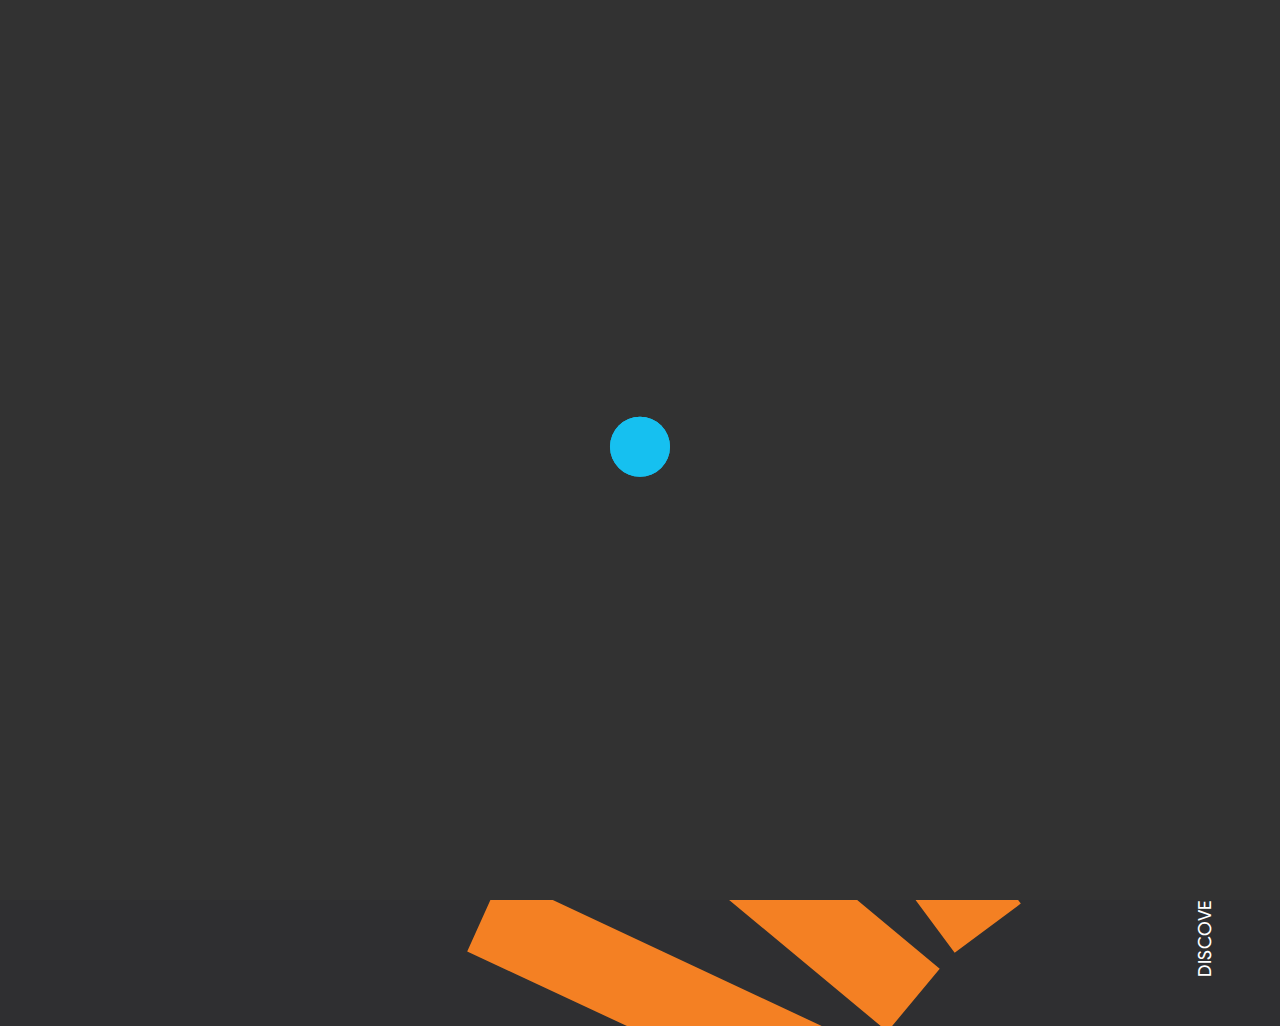
==== commit 7916c627: "added sidebar menu animation script :rocket:" ====
--- a/index.html
+++ b/index.html
@@ -11,7 +11,7 @@
       content="Med Redha Khelifi, Personal, Portfolio, Responsive, JavaScript, Html, Css, jQuery"
     />
     <title>Med Redha Khelifi</title>
-    <style type="text/css">
+    <style>
       @font-face {
         font-family: 'Regular';
         src: url('fonts/Regular.ttf');
@@ -41,6 +41,7 @@
     <link rel="stylesheet" type="text/css" href="css/edge.css" />
     <!-- JQuery script -->
     <script src="https://code.jquery.com/jquery-3.2.1.min.js"></script>
+    <script src="https://cdnjs.cloudflare.com/ajax/libs/jquery/2.1.3/jquery.min.js"></script>
   </head>
   <body class="main">
     <!-- ========== Loading Page ========== -->
@@ -56,170 +57,156 @@
 
     <!-- ========== Start SideBar ========== -->
 
-    <div class="vertical-nav">
-      <button class="toggle-menu">
-        <span class="bar"></span>
-        <span class="bar"></span>
-        <span class="bar"></span>
-      </button>
-      <ul class="mini-menu list-unstyled">
+    <div class="page">
+      <span class="menu_toggle">
+        <i class="menu_open fa fa-bars fa-lg"></i>
+        <i class="menu_close fa fa-times fa-lg"></i>
+      </span>
+      <ul class="menu_items">
         <li>
-          <a class="active" href="#" data-value="#home" data-name="Home"
-            ><i class="fa fa-home"></i
-          ></a>
+          <a href="#"><i class="icon fa fa-signal fa-2x"></i> Moar</a>
         </li>
         <li>
-          <a href="#" data-value="#about" data-name="About"
-            ><i class="fa fa-user"></i
-          ></a>
+          <a href="#"><i class="icon fa fa-coffee fa-2x"></i> Coffee</a>
         </li>
         <li>
-          <a href="#" data-value="#services" data-name="Services"
-            ><i class="fa fa-tasks"></i
-          ></a>
-        </li>
-        <li>
-          <a href="#" data-value="#resume" data-name="Resume"
-            ><i class="fa fa-graduation-cap"></i
-          ></a>
-        </li>
-        <li>
-          <a href="#" data-value="#portfolio" data-name="Portfolio"
-            ><i class="fa fa-briefcase"></i
-          ></a>
-        </li>
-        <li>
-          <a href="#" data-value="#blog" data-name="Blog"
-            ><i class="fa fa-newspaper-o"></i
-          ></a>
-        </li>
-        <li>
-          <a href="#" data-value="#contact" data-name="Contact"
-            ><i class="fa fa-map-marker"></i
-          ></a>
+          <a href="#"><i class="icon fa fa-heart fa-2x"></i> Please</a>
         </li>
       </ul>
+
+      <!-- ========== End SideBar ========== -->
+
+      <!-- ========== Start Home ========== -->
+      <main class="content">
+        <div class="content_inner">
+          <section class="home" id="home">
+            <canvas id="scene"></canvas>
+            <div class="overlay">
+              <div class="edge">
+                <svg
+                  class="edge__deco"
+                  width="300"
+                  height="240"
+                  viewBox="0 0 1000 800"
+                >
+                  <path
+                    d="M27.4,171.8C73,42.9,128.6,1,128.6,1s0,0,0,0c58.5,0,368.3,0.3,873.2,0.8c38.5,211,42.1,373.5,38.9,476.7c-2.5,80.3-10.6,174.9-76.7,247.8c-15.1,16.6-37.4,41.2-72.8,53.9c-92.4,33.1-173-50.8-283.9-99.4c-224.3-98.4-334.9,51.4-472.2-45.6C-6.3,535.2-14.5,290.6,27.4,171.8z"
+                  />
+                </svg>
+                <a
+                  href="https://github.com/MedRedha"
+                  class="github-corner"
+                  aria-label="Follow me on GitHub"
+                >
+                  <svg
+                    class="github-corner__svg"
+                    width="80"
+                    height="80"
+                    viewBox="0 0 250 250"
+                    aria-hidden="true"
+                  >
+                    <path
+                      d="M0,0 L115,115 L130,115 L142,142 L250,250 L250,0 Z"
+                    ></path>
+                    <path
+                      d="M128.3,109.0 C113.8,99.7 119.0,89.6 119.0,89.6 C122.0,82.7 120.5,78.6 120.5,78.6 C119.2,72.0 123.4,76.3 123.4,76.3 C127.3,80.9 125.5,87.3 125.5,87.3 C122.9,97.6 130.6,101.9 134.4,103.2"
+                      fill="currentColor"
+                      style="transform-origin: 130px 106px;"
+                      class="octo-arm"
+                    ></path>
+                    <path
+                      d="M115.0,115.0 C114.9,115.1 118.7,116.5 119.8,115.4 L133.7,101.6 C136.9,99.2 139.9,98.4 142.2,98.6 C133.8,88.0 127.5,74.4 143.8,58.0 C148.5,53.4 154.0,51.2 159.7,51.0 C160.3,49.4 163.2,43.6 171.4,40.1 C171.4,40.1 176.1,42.5 178.8,56.2 C183.1,58.6 187.2,61.8 190.9,65.4 C194.5,69.0 197.7,73.2 200.1,77.6 C213.8,80.2 216.3,84.9 216.3,84.9 C212.7,93.1 206.9,96.0 205.4,96.6 C205.1,102.4 203.0,107.8 198.3,112.5 C181.9,128.9 168.3,122.5 157.7,114.1 C157.9,116.9 156.7,120.9 152.7,124.9 L141.0,136.5 C139.8,137.7 141.6,141.9 141.8,141.8 Z"
+                      fill="currentColor"
+                      class="octo-body"
+                    ></path></svg
+                ></a>
+                <h4 class="edge__title">Contact</h4>
+                <a
+                  href="https://linkedin.com/in/med-redha-khelifi-ph-d-b9397914a"
+                >
+                  <img
+                    id="ball-one"
+                    class="edge__desc ball-one hvr-buzz-out"
+                    src="images/linkedin.svg"
+                    alt="Linkedin"
+                /></a>
+                <a href="https://codepen.io/RedhaDirac/pens/popular">
+                  <img
+                    id="ball-two"
+                    class="edge__desc ball-two hvr-buzz-out"
+                    src="images/codepen.svg"
+                    alt="Codepen"
+                /></a>
+                <a href="https://dribbble.com/MedRedha93/collections">
+                  <img
+                    id="ball-three"
+                    class="edge__desc ball-three hvr-buzz-out"
+                    src="images/dribble.svg"
+                    alt="Dribble"
+                /></a>
+                <a href="https://stackoverflow.com/users/12115115/med-redha">
+                  <img
+                    id="ball-four"
+                    class="edge__desc ball-four hvr-buzz-out"
+                    src="images/sof.svg"
+                    alt="stackoverflow"
+                /></a>
+                <a href="goodreads.com/user/show/61033954-med-redha">
+                  <img
+                    id="ball-five"
+                    class="edge__desc ball-five hvr-buzz-out"
+                    src="images/goodreads.svg"
+                    alt="goodreads"
+                /></a>
+                <a href="https://join.skype.com/invite/dXMWCM8iocgu">
+                  <img
+                    id="ball-six"
+                    class="edge__desc ball-six hvr-buzz-out"
+                    src="images/skype.svg"
+                    alt="skype"
+                /></a>
+                <a href="facetime:+213668056004">
+                  <img
+                    id="ball-seven"
+                    class="edge__desc ball-seven hvr-buzz-out"
+                    src="images/facetime.svg"
+                    alt="facetime"
+                /></a>
+                <a href="https://wuud.net">
+                  <img
+                    id="ball-eight"
+                    class="edge__desc ball-eight hvr-buzz-out"
+                    src="images/WuuD.svg"
+                    alt="WuuD"
+                /></a>
+              </div>
+
+              <!-- ========== Home ========== -->
+
+              <div class="container">
+                <div class="intro display-table">
+                  <div class="display-table-cell">
+                    <h3>Hello World ! My name is</h3>
+                    <h1>Med Redha Khelifi</h1>
+                    <p>I'm a Frontend Mobile <span></span></p>
+                    <a
+                      onClick="javascript:window.open('mailto:khelifi%40medredha.me?&subject=Hiring%20Opportunity&body=Your%20message%20here...', 'mail');event.preventDefault()"
+                      href="mailto:khelifi%40medredha.me?&subject=Hiring%20Opportunity&body=Your%20message%20here..."
+                      ><div class="btn-liquid fast dark">
+                        <span class="innerbtn">Hire me</span>
+                      </div></a
+                    >
+                  </div>
+                </div>
+                <div class="arrow">
+                  <a href="#about">Discover</a>
+                </div>
+              </div>
+            </div>
+          </section>
+        </div>
+      </main>
     </div>
-
-    <!-- ========== End SideBar ========== -->
-
-    <!-- ========== Start Home ========== -->
-
-    <section class="home" id="home">
-      <canvas id="scene"></canvas>
-      <div class="overlay">
-        <div class="edge">
-          <svg
-            class="edge__deco"
-            width="300"
-            height="240"
-            viewBox="0 0 1000 800"
-          >
-            <path
-              d="M27.4,171.8C73,42.9,128.6,1,128.6,1s0,0,0,0c58.5,0,368.3,0.3,873.2,0.8c38.5,211,42.1,373.5,38.9,476.7c-2.5,80.3-10.6,174.9-76.7,247.8c-15.1,16.6-37.4,41.2-72.8,53.9c-92.4,33.1-173-50.8-283.9-99.4c-224.3-98.4-334.9,51.4-472.2-45.6C-6.3,535.2-14.5,290.6,27.4,171.8z"
-            />
-          </svg>
-          <a
-            href="https://github.com/MedRedha"
-            class="github-corner"
-            aria-label="Follow me on GitHub"
-          >
-            <svg
-              class="github-corner__svg"
-              width="80"
-              height="80"
-              viewBox="0 0 250 250"
-              aria-hidden="true"
-            >
-              <path
-                d="M0,0 L115,115 L130,115 L142,142 L250,250 L250,0 Z"
-              ></path>
-              <path
-                d="M128.3,109.0 C113.8,99.7 119.0,89.6 119.0,89.6 C122.0,82.7 120.5,78.6 120.5,78.6 C119.2,72.0 123.4,76.3 123.4,76.3 C127.3,80.9 125.5,87.3 125.5,87.3 C122.9,97.6 130.6,101.9 134.4,103.2"
-                fill="currentColor"
-                style="transform-origin: 130px 106px;"
-                class="octo-arm"
-              ></path>
-              <path
-                d="M115.0,115.0 C114.9,115.1 118.7,116.5 119.8,115.4 L133.7,101.6 C136.9,99.2 139.9,98.4 142.2,98.6 C133.8,88.0 127.5,74.4 143.8,58.0 C148.5,53.4 154.0,51.2 159.7,51.0 C160.3,49.4 163.2,43.6 171.4,40.1 C171.4,40.1 176.1,42.5 178.8,56.2 C183.1,58.6 187.2,61.8 190.9,65.4 C194.5,69.0 197.7,73.2 200.1,77.6 C213.8,80.2 216.3,84.9 216.3,84.9 C212.7,93.1 206.9,96.0 205.4,96.6 C205.1,102.4 203.0,107.8 198.3,112.5 C181.9,128.9 168.3,122.5 157.7,114.1 C157.9,116.9 156.7,120.9 152.7,124.9 L141.0,136.5 C139.8,137.7 141.6,141.9 141.8,141.8 Z"
-                fill="currentColor"
-                class="octo-body"
-              ></path></svg
-          ></a>
-          <h4 class="edge__title">Contact</h4>
-          <a href="https://linkedin.com/in/med-redha-khelifi-ph-d-b9397914a">
-            <img
-              id="ball-one"
-              class="edge__desc ball-one hvr-buzz-out"
-              src="images/linkedin.svg"
-          /></a>
-          <a href="https://codepen.io/RedhaDirac/pens/popular">
-            <img
-              id="ball-two"
-              class="edge__desc ball-two hvr-buzz-out"
-              src="images/codepen.svg"
-          /></a>
-          <a href="https://dribbble.com/MedRedha93/collections">
-            <img
-              id="ball-three"
-              class="edge__desc ball-three hvr-buzz-out"
-              src="images/dribble.svg"
-          /></a>
-          <a href="https://stackoverflow.com/users/12115115/med-redha">
-            <img
-              id="ball-four"
-              class="edge__desc ball-four hvr-buzz-out"
-              src="images/sof.svg"
-          /></a>
-          <a href="goodreads.com/user/show/61033954-med-redha">
-            <img
-              id="ball-five"
-              class="edge__desc ball-five hvr-buzz-out"
-              src="images/goodreads.svg"
-          /></a>
-          <a href="https://join.skype.com/invite/dXMWCM8iocgu">
-            <img
-              id="ball-six"
-              class="edge__desc ball-six hvr-buzz-out"
-              src="images/skype.svg"
-          /></a>
-          <a href="facetime:+213668056004">
-            <img
-              id="ball-seven"
-              class="edge__desc ball-seven hvr-buzz-out"
-              src="images/facetime.svg"
-          /></a>
-          <a href="https://wuud.net">
-            <img
-              id="ball-eight"
-              class="edge__desc ball-eight hvr-buzz-out"
-              src="images/WuuD.svg"
-          /></a>
-        </div>
-
-        <!-- ========== Home ========== -->
-
-        <div class="container">
-          <div class="intro display-table">
-            <div class="display-table-cell">
-              <h3>Hello World ! My name is</h3>
-              <h1>Med Redha Khelifi</h1>
-              <p>I'm a Frontend Mobile <span></span></p>
-              <a
-                onClick="javascript:window.open('mailto:khelifi%40medredha.me?&subject=Hiring%20Opportunity&body=Your%20message%20here...', 'mail');event.preventDefault()"
-                href="mailto:khelifi%40medredha.me?&subject=Hiring%20Opportunity&body=Your%20message%20here..."
-                class="btn-liquid"
-              >
-                <span class="innerbtn">Hire me</span>
-              </a>
-            </div>
-          </div>
-          <div class="arrow">
-            <a href="#about">Discover</a>
-          </div>
-        </div>
-      </div>
-    </section>
 
     <!-- ========== End Home ========== -->
 
@@ -229,6 +216,18 @@
 
     <!-- ========== Scripts ========== -->
     <script src="https://ajax.googleapis.com/ajax/libs/jquery/2.1.1/jquery.min.js"></script>
+    <script>
+      // elements
+      var $page = $('.page');
+
+      $('.menu_toggle').on('click', function() {
+        $page.toggleClass('shazam');
+      });
+      $('.content').on('click', function() {
+        $page.removeClass('shazam');
+      });
+    </script>
+    <script src="https://cdnjs.cloudflare.com/ajax/libs/jquery/2.1.3/jquery.min.js"></script>
     <!-- jQuery -->
     <script src="js/jquery-3.2.1.min.js"></script>
     <!-- Bootstrap Js -->
--- a/css/main.css
+++ b/css/main.css
@@ -226,8 +226,7 @@
   display: flex;
   justify-content: center;
   flex-direction: row;
-  top: 560px;
-  position: fixed;
+  position: absolute;
   width: 200px;
   height: 50px;
   border-radius: 27px;
@@ -238,7 +237,19 @@
   text-transform: uppercase;
   font-family: 'Bold';
   line-height: 40px;
-  font-size: 18px;
+}
+
+@media screen and (min-width: 601px) {
+  .btn-liquid {
+    font-size: 18px;
+  }
+}
+
+/* If the screen size is 600px wide or less, set the font-size of <div> to 30px */
+@media screen and (max-width: 600px) {
+  .btn-liquid {
+    font-size: 16px;
+  }
 }
 
 .btn-liquid .innerbtn {
@@ -260,48 +271,6 @@
   bottom: -50px;
   left: -50px;
   z-index: 1;
-}
-
-@media (max-width: 500px) {
-  .btn-liquid {
-    display: flex;
-    justify-content: center;
-    flex-direction: row;
-    top: 530px;
-    position: fixed;
-    width: 160px;
-    height: 40px;
-    border-radius: 27px;
-    letter-spacing: 0.05em;
-    align-content: center;
-    text-align: center;
-    text-decoration: none;
-    text-transform: uppercase;
-    font-family: 'Bold';
-    line-height: 40px;
-    font-size: 14px;
-  }
-
-  .btn-liquid .innerbtn {
-    display: flex;
-    justify-content: center;
-    flex-direction: row;
-    top: 1px;
-    text-align: center;
-    width: fit-content;
-    height: fit-content;
-    position: relative;
-    z-index: 2;
-  }
-
-  .btn-liquid canvas {
-    position: absolute;
-    top: -50px;
-    right: -50px;
-    bottom: -50px;
-    left: -50px;
-    z-index: 1;
-  }
 }
 
 /* --------------------------------------
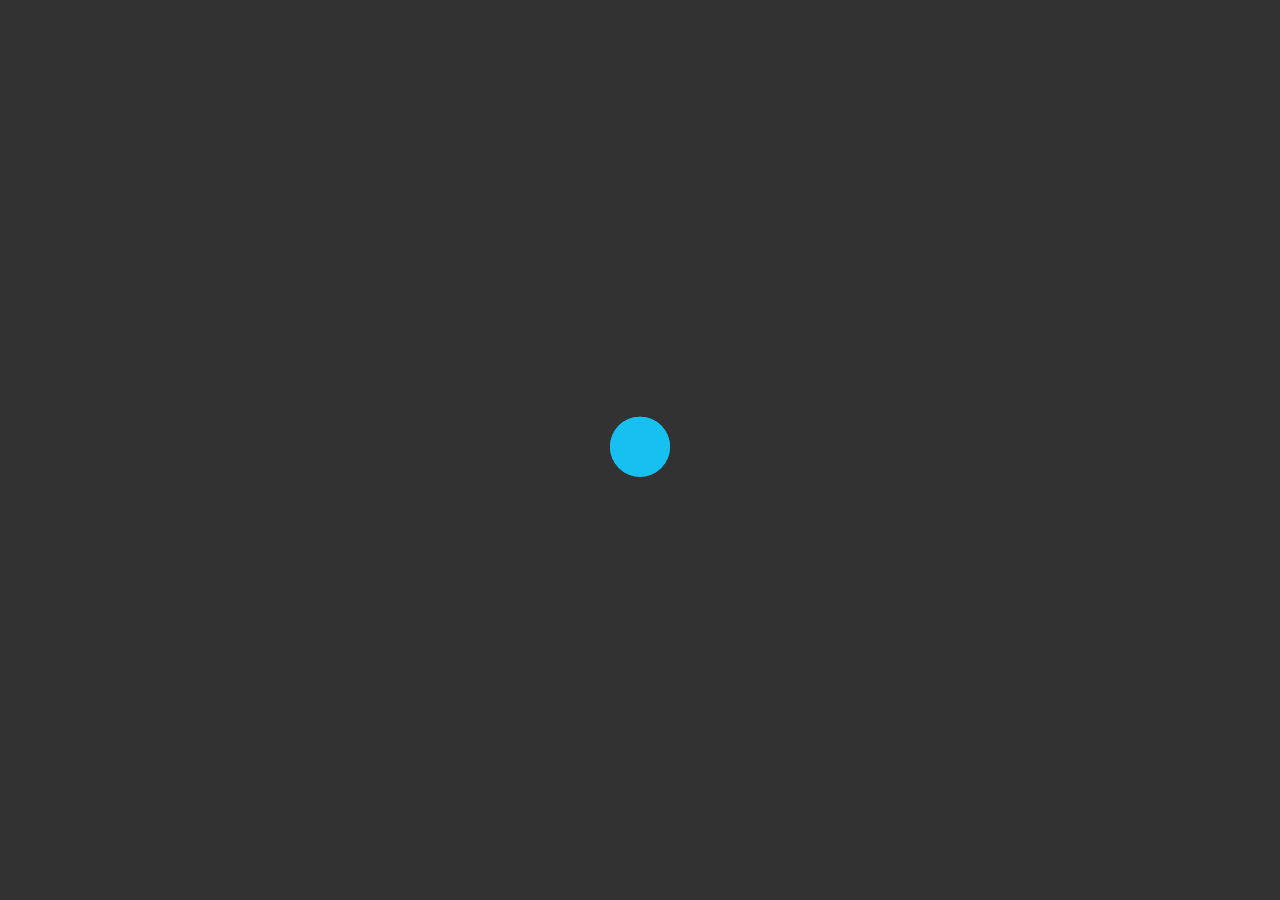
==== commit e0122a7f: "added sidemenu items list & animation :beers:" ====
--- a/index.html
+++ b/index.html
@@ -57,22 +57,38 @@
 
     <!-- ========== Start SideBar ========== -->
 
-    <div class="page">
+    <div class="page area">
+      <ul class="circles">
+        <li></li>
+        <li></li>
+        <li></li>
+        <li></li>
+        <li></li>
+        <li></li>
+        <li></li>
+        <li></li>
+        <li></li>
+        <li></li>
+      </ul>
       <span class="menu_toggle">
-        <i class="menu_open fa fa-bars fa-lg"></i>
-        <i class="menu_close fa fa-times fa-lg"></i>
+        <button class="menu">
+          <svg viewBox="0 0 64 48">
+            <path d="M19,15 L45,15 C70,15 58,-2 49.0177126,7 L19,37"></path>
+            <path d="M19,24 L45,24 C61.2371586,24 57,49 41,33 L32,24"></path>
+            <path d="M45,33 L19,33 C-8,33 6,-2 22,14 L45,37"></path>
+          </svg>
+        </button>
       </span>
-      <ul class="menu_items">
-        <li>
-          <a href="#"><i class="icon fa fa-signal fa-2x"></i> Moar</a>
-        </li>
-        <li>
-          <a href="#"><i class="icon fa fa-coffee fa-2x"></i> Coffee</a>
-        </li>
-        <li>
-          <a href="#"><i class="icon fa fa-heart fa-2x"></i> Please</a>
-        </li>
-      </ul>
+      <div class="menu_items">
+        <ul class="menu_hidden">
+          <li data-text="Home"><a href="">Home</a></li>
+          <li data-text="About"><a href="#">About</a></li>
+          <li data-text="Services"><a href="#">Services</a></li>
+          <li data-text="Portfolio"><a href="#">Portfolio</a></li>
+          <li data-text="Team"><a href="#">Team</a></li>
+          <li data-text="Contact"><a href="#">Contact</a></li>
+        </ul>
+      </div>
 
       <!-- ========== End SideBar ========== -->
 
@@ -227,6 +243,13 @@
         $page.removeClass('shazam');
       });
     </script>
+    <script>
+      document.querySelectorAll('.menu').forEach((btn) => {
+        btn.addEventListener('click', (e) => {
+          btn.classList.toggle('active');
+        });
+      });
+    </script>
     <script src="https://cdnjs.cloudflare.com/ajax/libs/jquery/2.1.3/jquery.min.js"></script>
     <!-- jQuery -->
     <script src="js/jquery-3.2.1.min.js"></script>
--- a/css/edge.css
+++ b/css/edge.css
@@ -0,0 +1,683 @@
+.edge {
+  font-size: 0.65em;
+  position: fixed;
+  bottom: 0;
+  right: 0;
+  width: 100%;
+  padding: 1.5em;
+  display: none;
+  align-items: center;
+  flex-wrap: wrap;
+  background: var(--background-color-3);
+  z-index: 1000;
+}
+
+.edge,
+.edge:hover {
+  color: #fff;
+}
+
+.edge::after {
+  letter-spacing: 0.05em;
+  content: '';
+  text-transform: uppercase;
+  font-size: 0.7em;
+  position: absolute;
+  top: 0.35em;
+  right: 0.5em;
+  opacity: 0.5;
+  letter-spacing: 0.085em;
+  z-index: -1;
+}
+
+.edge__deco {
+  display: none;
+}
+
+.edge__img {
+  display: inline-block;
+  width: 100%;
+  max-width: 160px;
+  position: relative;
+  margin: 0 1em 0 0;
+}
+
+.edge__title {
+  display: inline-block;
+  text-transform: uppercase;
+  letter-spacing: 0.05em;
+  position: relative;
+}
+
+.edge:hover .edge__title {
+  opacity: 0%;
+}
+
+.edge__desc {
+  display: none;
+}
+
+/* GitHub corner */
+.github-corner {
+  position: absolute;
+  top: 0;
+  right: 0;
+  opacity: 70%;
+}
+
+.github-corner:hover .octo-arm {
+  opacity: 100%;
+  animation-play-state: paused;
+}
+
+.github-corner__svg {
+  fill: #222223;
+  color: #ffffff;
+  position: absolute;
+  top: 0;
+  border: 0;
+  right: 0;
+}
+
+.github-corner .octo-arm {
+  animation-play-state: running;
+  animation: octocat-wave 560ms ease-in-out;
+  animation-iteration-count: 70000;
+}
+
+@keyframes octocat-wave {
+  0%,
+  100% {
+    transform: rotate(0);
+  }
+  20%,
+  60% {
+    transform: rotate(-25deg);
+  }
+  40%,
+  80% {
+    transform: rotate(10deg);
+  }
+}
+
+/* 
+@media (max-width: 500px) {
+  .github-corner__svg:hover .octo-arm {
+    animation: none;
+  }
+  .github-corner .octo-arm {
+    animation: octocat-wave 560ms ease-in-out;
+  }
+} */
+
+@media screen and (min-width: 50em) {
+  .edge {
+    text-align: right;
+    top: 0;
+    bottom: auto;
+    width: auto;
+    padding: 3em 1.5em 0 0;
+    display: block;
+    font-size: 0.85em;
+    background: transparent;
+  }
+
+  .edge::after {
+    top: 1.5em;
+    right: 1.5em;
+    left: auto;
+    font-size: 0.85em;
+  }
+
+  .edge__title {
+    display: block;
+    position: fixed;
+    right: 20px;
+    margin-top: 0.4em;
+    margin-right: -0.5em;
+    transform: rotate(45deg);
+    font-weight: 50;
+    font-size: 14px;
+  }
+
+  .edge__desc {
+    display: block;
+    color: #fff;
+    position: relative;
+    width: 40px;
+    height: 40px;
+    opacity: 0;
+    transform: translate3d(0, -10px, 0);
+    transition: opacity 0.3s, transform 0.3s;
+  }
+
+  .edge__img {
+    max-width: 200px;
+    width: auto;
+    margin: 0;
+  }
+
+  .edge:hover .edge__desc {
+    opacity: 1;
+    transform: translate3d(0, 0, 0);
+    transition-delay: 0.2s;
+  }
+
+  .edge__deco {
+    display: block;
+    position: absolute;
+    top: 0;
+    right: 0;
+    fill: #222223;
+    opacity: 70%;
+    filter: blur(2px);
+    transform: translate3d(100%, -100%, 0) rotate3d(0, 0, 1, 40deg)
+      scale3d(1, 0.2, 1);
+    transition: transform 0.5s ease-out;
+  }
+
+  .edge:hover .edge__deco {
+    transform: translate3d(0, 0, 0) scale3d(1, 1, 1);
+    border-color: #fff;
+  }
+}
+
+/* Shake Animation */
+@-webkit-keyframes hvr-buzz-out {
+  10% {
+    -webkit-transform: translateX(3px) rotate(2deg);
+    transform: translateX(3px) rotate(2deg);
+  }
+  20% {
+    -webkit-transform: translateX(-3px) rotate(-2deg);
+    transform: translateX(-3px) rotate(-2deg);
+  }
+  30% {
+    -webkit-transform: translateX(3px) rotate(2deg);
+    transform: translateX(3px) rotate(2deg);
+  }
+  40% {
+    -webkit-transform: translateX(-3px) rotate(-2deg);
+    transform: translateX(-3px) rotate(-2deg);
+  }
+  50% {
+    -webkit-transform: translateX(2px) rotate(1deg);
+    transform: translateX(2px) rotate(1deg);
+  }
+  60% {
+    -webkit-transform: translateX(-2px) rotate(-1deg);
+    transform: translateX(-2px) rotate(-1deg);
+  }
+  70% {
+    -webkit-transform: translateX(2px) rotate(1deg);
+    transform: translateX(2px) rotate(1deg);
+  }
+  80% {
+    -webkit-transform: translateX(-2px) rotate(-1deg);
+    transform: translateX(-2px) rotate(-1deg);
+  }
+  90% {
+    -webkit-transform: translateX(1px) rotate(0);
+    transform: translateX(1px) rotate(0);
+  }
+  100% {
+    -webkit-transform: translateX(-1px) rotate(0);
+    transform: translateX(-1px) rotate(0);
+  }
+}
+@keyframes hvr-buzz-out {
+  10% {
+    -webkit-transform: translateX(3px) rotate(2deg);
+    transform: translateX(3px) rotate(2deg);
+  }
+  20% {
+    -webkit-transform: translateX(-3px) rotate(-2deg);
+    transform: translateX(-3px) rotate(-2deg);
+  }
+  30% {
+    -webkit-transform: translateX(3px) rotate(2deg);
+    transform: translateX(3px) rotate(2deg);
+  }
+  40% {
+    -webkit-transform: translateX(-3px) rotate(-2deg);
+    transform: translateX(-3px) rotate(-2deg);
+  }
+  50% {
+    -webkit-transform: translateX(2px) rotate(1deg);
+    transform: translateX(2px) rotate(1deg);
+  }
+  60% {
+    -webkit-transform: translateX(-2px) rotate(-1deg);
+    transform: translateX(-2px) rotate(-1deg);
+  }
+  70% {
+    -webkit-transform: translateX(2px) rotate(1deg);
+    transform: translateX(2px) rotate(1deg);
+  }
+  80% {
+    -webkit-transform: translateX(-2px) rotate(-1deg);
+    transform: translateX(-2px) rotate(-1deg);
+  }
+  90% {
+    -webkit-transform: translateX(1px) rotate(0);
+    transform: translateX(1px) rotate(0);
+  }
+  100% {
+    -webkit-transform: translateX(-1px) rotate(0);
+    transform: translateX(-1px) rotate(0);
+  }
+}
+.hvr-buzz-out {
+  display: inline-block;
+  vertical-align: middle;
+  -webkit-transform: perspective(1px) translateZ(0);
+  transform: perspective(1px) translateZ(0);
+  box-shadow: 0 0 1px rgba(0, 0, 0, 0);
+}
+.hvr-buzz-out:hover,
+.hvr-buzz-out:focus,
+.hvr-buzz-out:active {
+  -webkit-animation-name: hvr-buzz-out;
+  animation-name: hvr-buzz-out;
+  -webkit-animation-duration: 0.75s;
+  animation-duration: 0.75s;
+  -webkit-animation-timing-function: linear;
+  animation-timing-function: linear;
+  -webkit-animation-iteration-count: 1;
+  animation-iteration-count: 1;
+}
+
+/*Social buttons animations*/
+
+.ball-one {
+  right: 115px;
+  top: 15px;
+  position: fixed;
+  filter: grayscale();
+}
+
+.ball-one:hover,
+.ball-two:hover,
+.ball-three:hover,
+.ball-four:hover,
+.ball-five:hover,
+.ball-six:hover,
+.ball-seven:hover,
+.ball-eight:hover {
+  filter: none;
+}
+
+.ball-two {
+  position: fixed;
+  top: 20px;
+  right: 220px;
+  filter: grayscale();
+}
+
+.ball-three {
+  position: fixed;
+  top: 75px;
+  right: 165px;
+  filter: grayscale();
+}
+
+.ball-four {
+  right: 105px;
+  top: 110px;
+  position: fixed;
+  filter: grayscale();
+}
+
+.ball-five {
+  position: fixed;
+  top: 100px;
+  right: 240px;
+  filter: grayscale();
+}
+
+.ball-six {
+  position: fixed;
+  top: 140px;
+  right: 170px;
+  filter: grayscale();
+}
+
+.ball-seven {
+  position: fixed;
+  top: 160px;
+  right: 40px;
+  filter: grayscale();
+}
+
+.ball-eight {
+  width: 50px;
+  height: 50px;
+  position: fixed;
+  top: 70px;
+  right: 40px;
+  filter: grayscale();
+}
+
+/* SIDE MENU */
+
+.menu {
+  --color: #fff;
+  width: 36px;
+  height: 36px;
+  padding: 0;
+  margin: 0;
+  outline: none;
+  position: fixed;
+  left: 20px;
+  top: 20px;
+  border: none;
+  background: none;
+  cursor: pointer;
+  -webkit-appearence: none;
+  -webkit-tap-highlight-color: transparent;
+}
+.menu svg {
+  width: 64px;
+  height: 48px;
+  top: -6px;
+  left: -14px;
+  stroke: var(--color);
+  stroke-width: 4px;
+  stroke-linecap: round;
+  stroke-linejoin: round;
+  fill: none;
+  display: block;
+  position: absolute;
+}
+.menu svg path {
+  -webkit-transition: stroke-dasharray var(--duration, 0.85s)
+      var(--easing, ease) var(--delay, 0s),
+    stroke-dashoffset var(--duration, 0.85s) var(--easing, ease)
+      var(--delay, 0s);
+  transition: stroke-dasharray var(--duration, 0.85s) var(--easing, ease)
+      var(--delay, 0s),
+    stroke-dashoffset var(--duration, 0.85s) var(--easing, ease)
+      var(--delay, 0s);
+  stroke-dasharray: var(--array-1, 26px) var(--array-2, 100px);
+  stroke-dashoffset: var(--offset, 126px);
+  -webkit-transform: translateZ(0);
+  transform: translateZ(0);
+}
+.menu svg path:nth-child(2) {
+  --duration: 0.7s;
+  --easing: ease-in;
+  --offset: 100px;
+  --array-2: 74px;
+}
+.menu svg path:nth-child(3) {
+  --offset: 133px;
+  --array-2: 107px;
+}
+.menu.active svg path {
+  --offset: 57px;
+}
+.menu.active svg path:nth-child(1),
+.menu.active svg path:nth-child(3) {
+  --delay: 0.15s;
+  --easing: cubic-bezier(0.2, 0.4, 0.2, 1.1);
+}
+.menu.active svg path:nth-child(2) {
+  --duration: 0.4s;
+  --offset: 2px;
+  --array-1: 1px;
+}
+.menu.active svg path:nth-child(3) {
+  --offset: 58px;
+}
+
+.area {
+  background: #000c40;
+  background: -webkit-linear-gradient(to right, #242424, #000c40);
+  width: 100%;
+  height: 100vh;
+}
+
+.circles {
+  position: absolute;
+  top: 0;
+  left: 0;
+  width: 100%;
+  height: 100%;
+  overflow: hidden;
+}
+
+.circles li {
+  position: absolute;
+  display: block;
+  list-style: none;
+  width: 20px;
+  height: 20px;
+  background: rgba(255, 255, 255, 0.2);
+  animation: animate 25s linear infinite;
+  bottom: -150px;
+}
+
+.circles li:nth-child(1) {
+  left: 25%;
+  width: 80px;
+  height: 80px;
+  animation-delay: 0s;
+}
+
+.circles li:nth-child(2) {
+  left: 10%;
+  width: 20px;
+  height: 20px;
+  animation-delay: 2s;
+  animation-duration: 12s;
+}
+
+.circles li:nth-child(3) {
+  left: 70%;
+  width: 20px;
+  height: 20px;
+  animation-delay: 4s;
+}
+
+.circles li:nth-child(4) {
+  left: 40%;
+  width: 60px;
+  height: 60px;
+  animation-delay: 0s;
+  animation-duration: 18s;
+}
+
+.circles li:nth-child(5) {
+  left: 65%;
+  width: 20px;
+  height: 20px;
+  animation-delay: 0s;
+}
+
+.circles li:nth-child(6) {
+  left: 75%;
+  width: 110px;
+  height: 110px;
+  animation-delay: 3s;
+}
+
+.circles li:nth-child(7) {
+  left: 35%;
+  width: 150px;
+  height: 150px;
+  animation-delay: 7s;
+}
+
+.circles li:nth-child(8) {
+  left: 50%;
+  width: 25px;
+  height: 25px;
+  animation-delay: 15s;
+  animation-duration: 45s;
+}
+
+.circles li:nth-child(9) {
+  left: 20%;
+  width: 15px;
+  height: 15px;
+  animation-delay: 2s;
+  animation-duration: 35s;
+}
+
+.circles li:nth-child(10) {
+  left: 85%;
+  width: 150px;
+  height: 150px;
+  animation-delay: 0s;
+  animation-duration: 11s;
+}
+
+@keyframes animate {
+  0% {
+    transform: translateY(0) rotate(0deg);
+    opacity: 1;
+    border-radius: 0;
+  }
+
+  100% {
+    transform: translateY(-1000px) rotate(720deg);
+    opacity: 0;
+    border-radius: 50%;
+  }
+}
+
+.page {
+  height: 100%;
+  background: -webkit-linear-gradient(to right, #242424, #000c40);
+}
+.content {
+  height: 200%;
+  transform-origin: top left;
+  transition: transform 0.7s cubic-bezier(1, 0.005, 0.24, 1);
+  background-color: transparent;
+  box-shadow: 0 4px 8px 0 rgba(0, 0, 0, 0.2), 0 6px 20px 0 rgba(0, 0, 0, 0.19);
+}
+.content_inner {
+  height: 50%;
+  overflow-y: auto;
+  /* padding: 50px 20%; */
+}
+
+.menu_toggle {
+  z-index: 900;
+  position: fixed;
+  top: 0;
+  left: 0;
+  display: block;
+  cursor: pointer;
+  width: 100px;
+  height: 80px;
+  background-color: transparent;
+  opacity: 0.5;
+  border-bottom-right-radius: 100%;
+}
+.menu_toggle:active i {
+  opacity: 0.8;
+}
+.menu_toggle i {
+  color: #f0f0f0;
+}
+.menu_toggle .menu_open,
+.menu_toggle .menu_close {
+  position: absolute;
+  top: 50%;
+  left: 50%;
+  margin-top: -15px;
+  margin-left: -12px;
+  transition: transform 0.7s cubic-bezier(1, 0.005, 0.24, 1);
+}
+.menu_toggle .menu_open {
+  transform-origin: -100px -100px;
+}
+.menu_toggle .menu_close {
+  transform: rotate(20deg);
+  transform-origin: -100px -160px;
+}
+.menu_items {
+  position: fixed;
+  bottom: 0;
+  left: 50px;
+  list-style-type: none;
+  margin: 0;
+  padding: 0;
+}
+.menu_items li {
+  height: 60px;
+  margin-bottom: 30px;
+  transform: translateX(-300px);
+  transition: transform 0.7s 0s cubic-bezier(1, 0.005, 0.24, 1);
+}
+.menu_items li:nth-child(2) {
+  margin-left: 40px;
+}
+.menu_items li:nth-child(3) {
+  margin-left: 80px;
+}
+.menu_items a {
+  display: block;
+  text-decoration: none;
+  text-transform: uppercase;
+  letter-spacing: 2px;
+  color: #a4a4a4;
+  transition: color 0.2s;
+}
+.menu_items a .icon {
+  position: relative;
+  display: inline-block;
+  margin-right: 25px;
+  color: #f0f0f0;
+}
+.menu_items a .icon:after {
+  position: absolute;
+  top: 50%;
+  left: 50%;
+  content: '';
+  display: block;
+  width: 60px;
+  height: 60px;
+  margin-left: -33px;
+  margin-top: -32px;
+  border-radius: 100%;
+  border: 2px solid #f0f0f0;
+  transition: border-color 0.2s;
+}
+.menu_items a:hover {
+  color: #f0f0f0;
+}
+.menu_items a:hover .icon:after {
+  border-color: #f37272;
+}
+.menu_items a:active .icon {
+  color: #f37272;
+}
+/* Let's open up the menu */
+.shazam {
+  /*.content_inner {
+		 height: 100%;
+	}
+	*/
+}
+.shazam .content {
+  transform: rotate(-30deg);
+}
+.shazam .menu_open {
+  transform: rotate(-20deg);
+}
+.shazam .menu_close {
+  transform: rotate(0);
+}
+.shazam .menu_items li {
+  transform: translateX(0);
+  transition: transform 0.35s 0.45s cubic-bezier(0.175, 0.885, 0.32, 1.275);
+}
+.shazam .menu_items li:nth-child(2) {
+  transition-delay: 0.47s;
+}
+.shazam .menu_items li:nth-child(3) {
+  transition-delay: 0.48s;
+}
